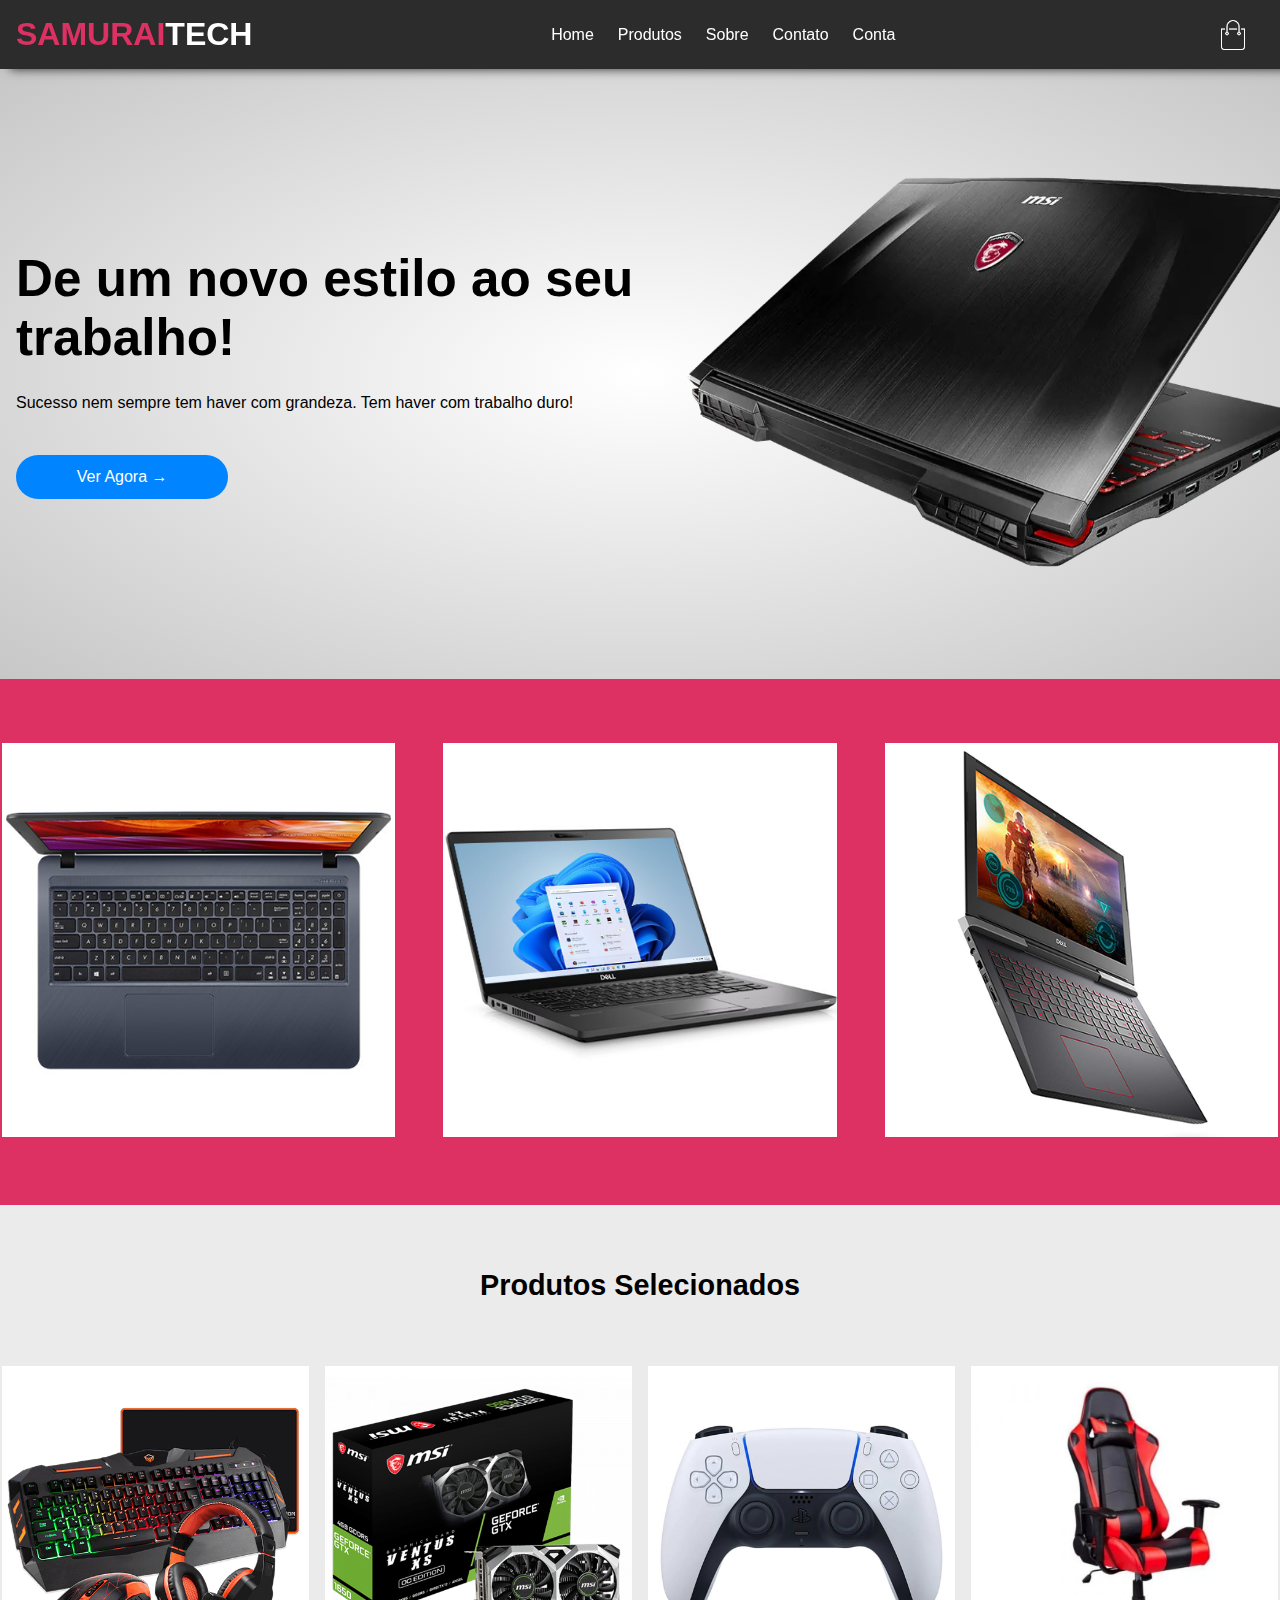
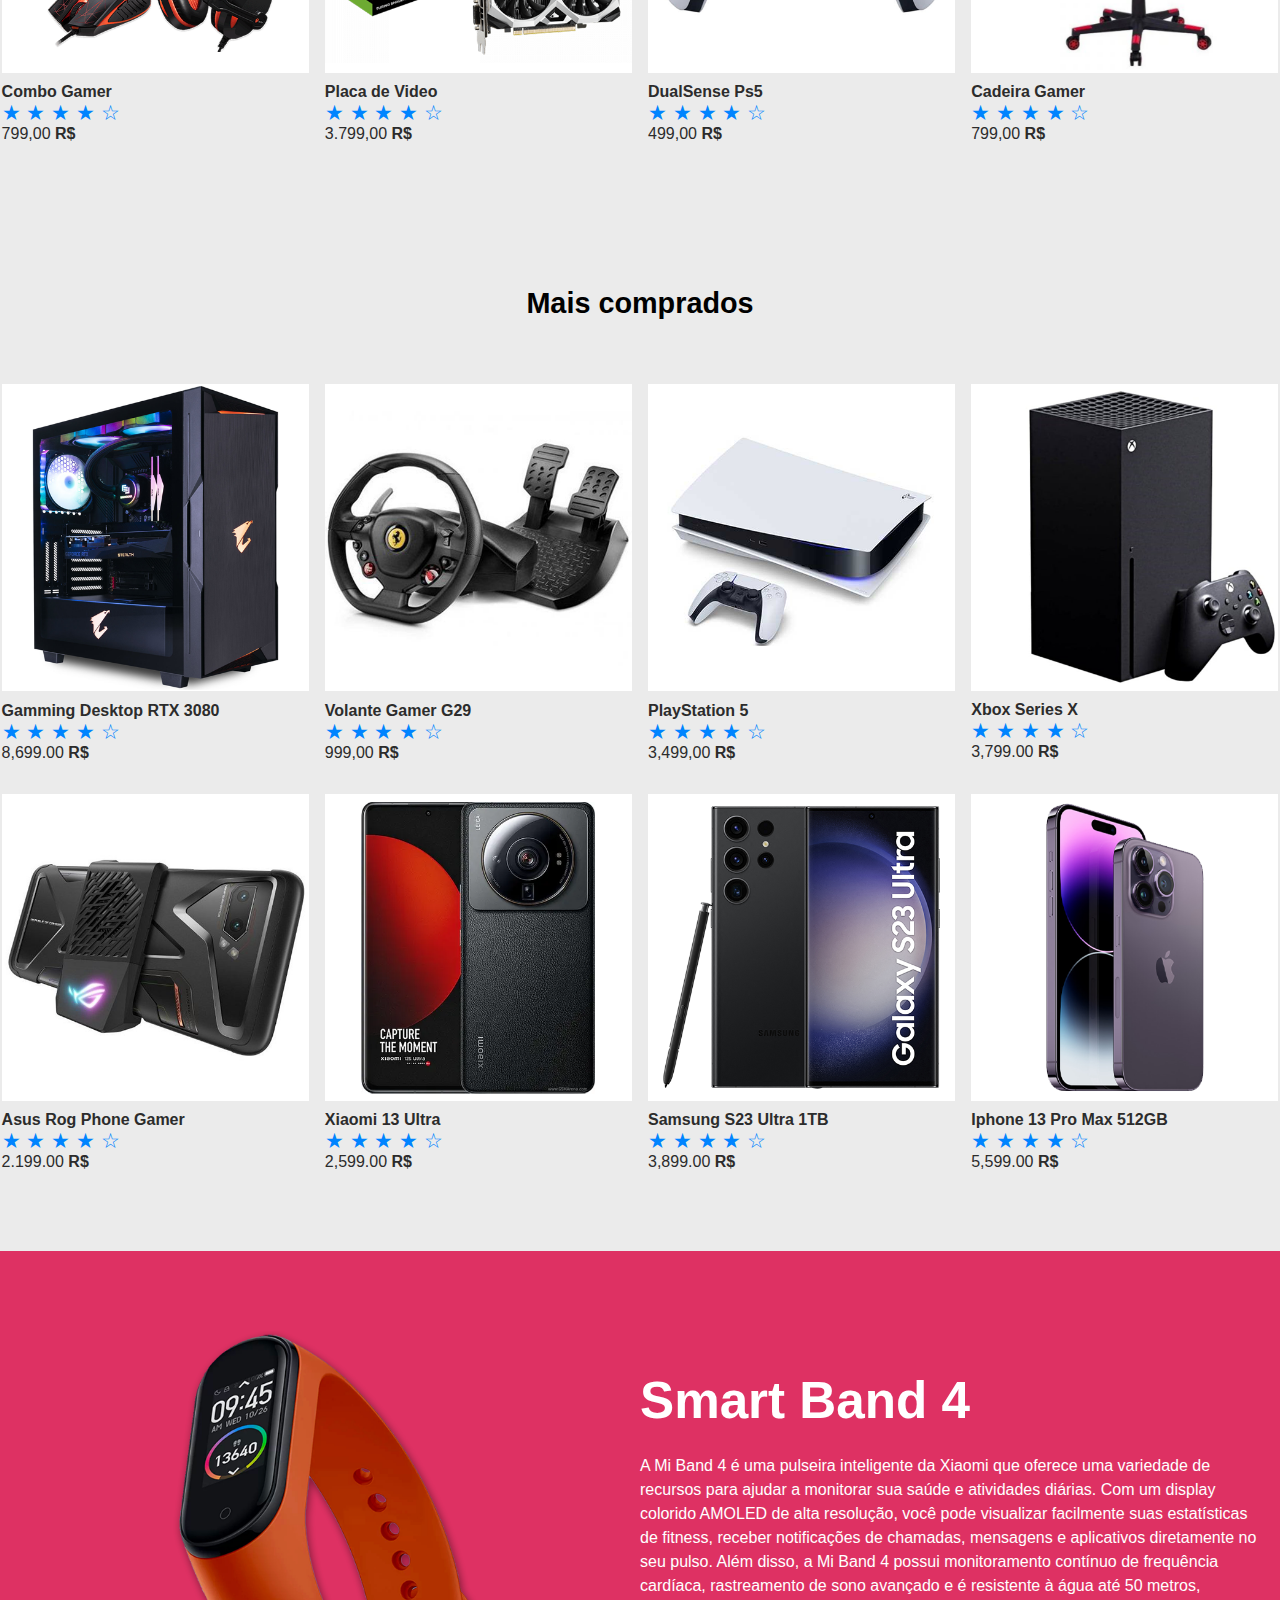
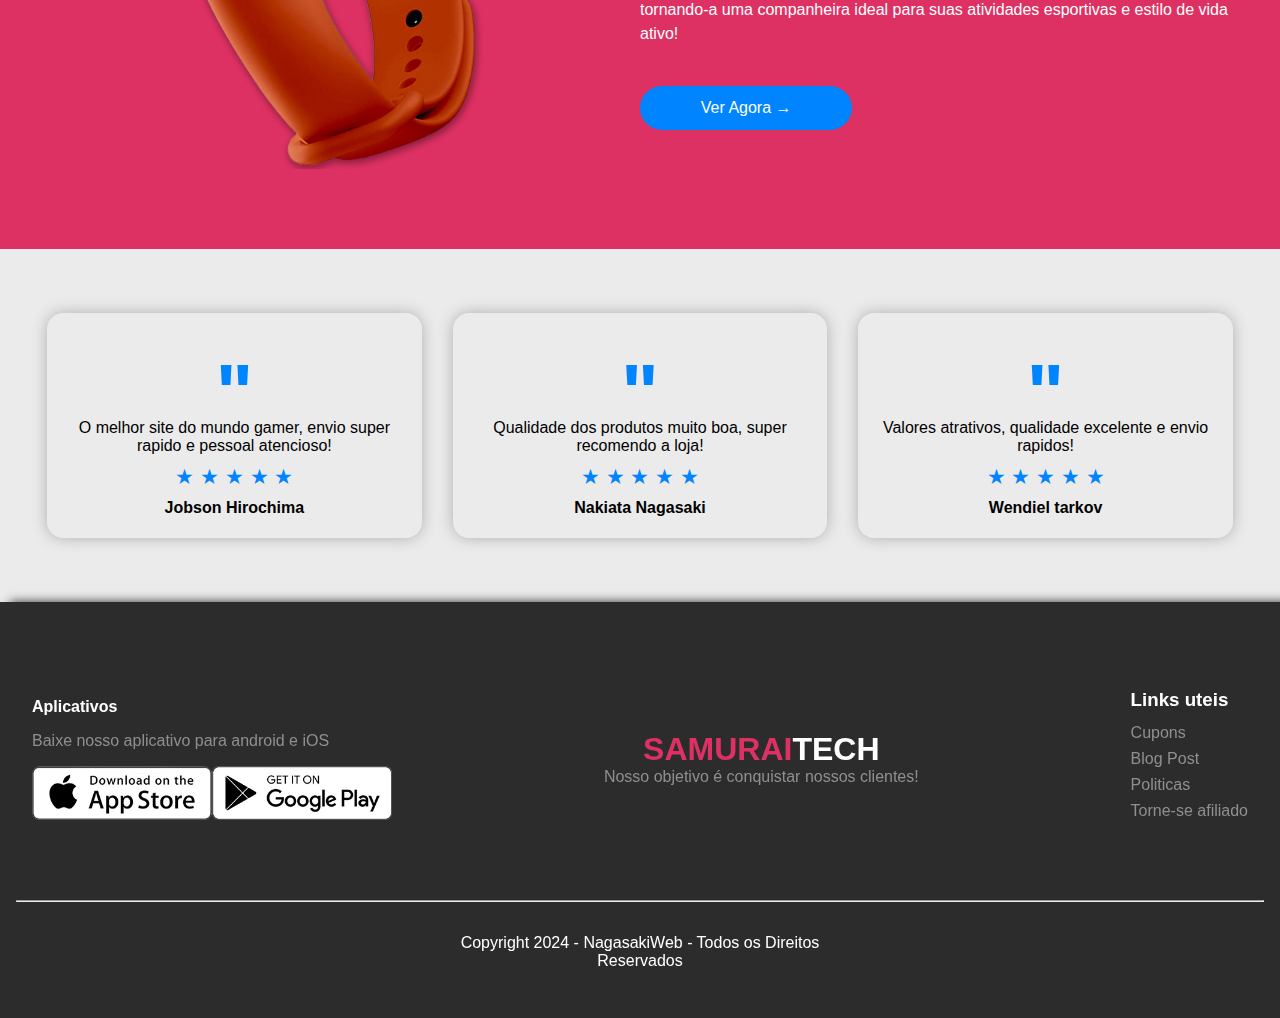
==== index.html @ 25134970 "detalhe dos produtos" ====
<!DOCTYPE html>
<html lang="pt">
<head>
    <meta charset="UTF-8">
    <meta name="viewport" content="width=device-width, initial-scale=1.0">
    <title>Samurai Tech</title>
    <link rel="stylesheet" href="styles/globals.css">
    <style>
        /* Estilo para tornar o link discreto */
        .navbar ul li a {
            text-decoration: none; /* Remove o sublinhado padrão */
            color: inherit; /* Herda a cor do texto do pai */
            cursor: pointer; /* Mudar o cursor para indicar que é clicável */
        }
    </style>
</head>
<body>
    <div class="navbar">
        <div class = "header-inner-content">
            <h1 class = "logo">SAMURAI<span>TECH</span></h1>
            <nav>
                <ul>
                    <li>Home</li>
                    <li>Produtos</li>
                    <li>Sobre</li>
                    <li>Contato</li>
                    <li>Conta</li>
                </ul>
            </nav>
            <div class="nav-icon-container">
                <img src="images/cart.png" />
                <img src="images/menu.png" class="menu-button" />
            </div>
        </div>
    </div>

    <header>
        <div class="header-inner-content">
            <div class="header-botton-side">
                <div class="header-botton-side-left">
                    <h2>De um novo estilo ao seu trabalho!</h2>
                    <p>Sucesso nem sempre tem haver com grandeza. Tem haver com trabalho duro!</p>
                    <a href="detalhes/produto_notbook.html">
                        <button>Ver Agora &#8594;</button>
                    </a>
                </div>
                <div class="header-botton-side-right">
                    <a href="detalhes/produto_notbook.html">
                        <img src="./images/gaming-msi-header.png" alt="">
                    </a>
                </div>
            </div>
        </div>
    </header>

    <!--Conteudo principal-->
    <main>
        <div class="gray-background">
            <div class="page-inner-content">
                <div class="cols cols-3">
                    <a href="detalhes/produto_notbook.html">
                        <img src="/images/products/product-1.png" alt=""/>
                    </a>
                    <a href="detalhes/produto_notbook.html">
                        <img src="/images/products/product-2.png" alt=""/>
                    </a>
                    <a href="detalhes/produto_notbook.html">
                        <img src="/images/products/product-3.png" alt=""/>
                    </a>
                </div>
            </div>
        </div>

        <div>
            <div class="page-inner-content">
                <h3 class="section-title">Produtos Selecionados</h3>
                <div class="subtitle-inderline"></div>
                <div class="cols cols-4">
                    <div class="product">
                        <a href="detalhes/produto_comboGamer.html">
                            <img src="images/products/product-4.png" alt="">
                            <p class="product-name">Combo Gamer</p>
                            <p class="rate">&#9733; &#9733; &#9733; &#9733; &#9734;</p>
                            <p class="product-price">799,00 <span>R$</span></p>
                        </a>
                    </div>
                    <div class="product">
                        <a href="detalhes/produto_placadeVideo.html">
                            <img src="images/products/product-5.png" alt="">
                            <p class="product-name">Placa de Video</p>
                            <p class="rate">&#9733; &#9733; &#9733; &#9733; &#9734;</p>
                            <p class="product-price">3.799,00 <span>R$</span></p>
                        </a>
                    </div>
                    <div class="product">
                        <a href="detalhes/produto_controlePs5.html">
                            <img src="images/products/product-6.png" alt="">
                            <p class="product-name">DualSense Ps5</p>
                            <p class="rate">&#9733; &#9733; &#9733; &#9733; &#9734;</p>
                            <p class="product-price">499,00 <span>R$</span></p>
                        </a>
                    </div>
                    <div class="product">
                        <a href="detalhes/produto_cadeiraGamer.html">
                            <img src="images/products/product-7.png" alt="">
                            <p class="product-name">Cadeira Gamer</p>
                            <p class="rate">&#9733; &#9733; &#9733; &#9733; &#9734;</p>
                            <p class="product-price">799,00 <span>R$</span></p>
                        </a>
                    </div>
                </div>
            </div>
        </div>
        <div class="page-inner-content">
            <h3 class="section-title">Mais comprados</h3>
            <div class="subtitle-inderline"></div>
            <div class="cols cols-4">
                <div class="product">
                    <a href="detalhes/produto_pcGamer.html">
                        <img src="images/products/product-15.png" alt="">
                        <p class="product-name">Gamming Desktop RTX 3080</p>
                        <p class="rate">&#9733; &#9733; &#9733; &#9733; &#9734;</p>
                        <p class="product-price">8,699.00 <span>R$</span></p>
                    </a>
                </div>
                <div class="product">
                    <a href="detalhes/produto_VolanteG29.html">
                        <img src="images/products/product-13.png" alt="">
                        <p class="product-name">Volante Gamer G29 </p>
                        <p class="rate">&#9733; &#9733; &#9733; &#9733; &#9734;</p>
                        <p class="product-price">999,00 <span>R$</span></p>
                    </a>
                </div>
                <div class="product">
                    <a href="detalhes/produto_Ps5.html">
                        <img src="images/products/product-14.png" alt="">
                        <p class="product-name">PlayStation 5</p>
                        <p class="rate">&#9733; &#9733; &#9733; &#9733; &#9734;</p>
                        <p class="product-price">3,499,00 <span>R$</span></p>
                    </a>
                </div>
                <div class="product">
                    <a href="detalhes/produto_Xbox.html">
                        <img src="images/products/product-12.png" alt="">
                        <p class="product-name">Xbox Series X</p>
                        <p class="rate">&#9733; &#9733; &#9733; &#9733; &#9734;</p>
                        <p class="product-price">3,799.00 <span>R$</span></p>
                        </a>
                </div>
                <div class="product">
                    <a href="detalhes/produto_asus.html">
                        <img src="images/products/product-10.png" alt="">
                        <p class="product-name">Asus Rog Phone Gamer</p>
                        <p class="rate">&#9733; &#9733; &#9733; &#9733; &#9734;</p>
                        <p class="product-price">2.199.00 <span>R$</span></p>
                    </a>
                </div>
                <div class="product ">
                    <a href="detalhes/produto_xiaomi.html">
                        <img src="images/products/product-11.png" alt="">
                        <p class="product-name">Xiaomi 13 Ultra</p>
                        <p class="rate">&#9733; &#9733; &#9733; &#9733; &#9734;</p>
                        <p class="product-price">2,599.00 <span>R$</span></p>
                    </a>
                </div>
                <div class="product">
                    <a href="detalhes/produto_S23.html">
                        <img src="images/products/product-9.png" alt="">
                        <p class="product-name">Samsung S23 Ultra 1TB</p>
                        <p class="rate">&#9733; &#9733; &#9733; &#9733; &#9734;</p>
                        <p class="product-price">3,899.00 <span>R$</span></p>
                    </a>
                </div>
                <div class="product">
                    <a href="detalhes/produto_iphone13.html">
                        <img src="images/products/product-8.png" alt="">
                        <p class="product-name">Iphone 13 Pro Max 512GB</p>
                        <p class="rate">&#9733; &#9733; &#9733; &#9733; &#9734;</p>
                        <p class="product-price">5,599.00 <span>R$</span></p>
                    </a>
                </div>
            </div>
        </div>
        <div class="gray-background">
            <div class="header-inner-content">
                <div class="header-botton-side exclusive-container">
                    <div class="header-botton-side-left">
                        <h2>Smart Band 4</h2>
                        <p>A Mi Band 4 é uma pulseira inteligente da Xiaomi que oferece uma variedade de 
                            recursos para ajudar a monitorar sua saúde e atividades diárias. Com um display colorido 
                            AMOLED de alta resolução, você pode visualizar facilmente suas estatísticas de fitness,
                             receber notificações de chamadas, mensagens e aplicativos diretamente no seu pulso. 
                             Além disso, a Mi Band 4 possui monitoramento contínuo de frequência cardíaca, 
                             rastreamento de sono avançado e é resistente à água até 50 metros,
                             tornando-a uma companheira ideal para suas atividades esportivas e estilo de vida ativo!
                        </p>
                        <a href="detalhes/produto_miBand.html">
                            <button>Ver Agora &#8594;</button>
                        </a>
                    </div>
                    <div class="header-botton-side-right">
                        <img src="./images/exclusive.png" alt="">
                    </div>
                </div>
            </div>
        </div>

        <div>
            <div class="page-inner-content">
                <div class="testimonials">
                    <div class="testimonial">
                       <p>"</p> 
                       <p>O melhor site do mundo gamer, envio super rapido e pessoal atencioso!</p>
                       <p class="rate">&#9733; &#9733; &#9733; &#9733; &#9733;</p>
                       <p>Jobson Hirochima</p>
                    </div>
                    <div class="testimonial">
                        <p>"</p> 
                        <p>Qualidade dos produtos muito boa, super recomendo a loja!</p>
                        <p class="rate">&#9733; &#9733; &#9733; &#9733; &#9733;</p>
                        <p>Nakiata Nagasaki</p>
                     </div>
                     <div class="testimonial">
                        <p>"</p> 
                        <p>Valores atrativos, qualidade excelente e envio rapidos!</p>
                        <p class="rate">&#9733; &#9733; &#9733; &#9733; &#9733;</p>
                        <p>Wendiel tarkov</p>
                     </div>
                </div>
            </div>
        </div>
    </main>

    <footer class="navbar">
        <div class="page-inner-content footer-content">
            <div class="donwload-options">
                <p>Aplicativos</p>
                <p>Baixe nosso aplicativo para android e iOS</p>
                <div>
                    <img src="images/app-store.png" alt="">
                    <img src="images/play-store.png" alt="">
                </div>
            </div>
            <div class="logo-footer">
                <h1 class = "logo">SAMURAI<span>TECH</span></h1>
                <p>Nosso objetivo é conquistar nossos clientes!</p>
            </div>
            <div class="links-footer">
                <h3>Links uteis</h3>
                <ul>
                    <li>Cupons</li>
                    <li>Blog Post</li>
                    <li>Politicas</li>
                    <li>Torne-se afiliado</li>
                </ul>
            </div>
        </div>

        <hr class="page-inner-content">
        <div class="page-inner-content copyright">
            <p>Copyright 2024 - NagasakiWeb - Todos os Direitos Reservados </p>
        </div>
    </footer>

    <script>
        const navbar = document.querySelector(".navbar");
        const menuButton = document.querySelector(".menu-button");

        menuButton.addEventListener('click', () => { 
            navbar.classList.toggle("show-menu");
        });
    </script>
</body>
</html>
---- styles/globals.css ----
*{
    box-sizing: border-box;
    padding: 0;
    margin: 0;


}

body{
    font-family: 'Arial';
}

/* HEADER */
.header-inner-content{
    max-width: 1300px;
    margin-left: auto;
    margin-right: auto;

}

.navbar{
        background-color: #2c2c2c;
        padding: 1rem;
        position:  sticky;
        top: 0;
        box-shadow: 10px 0px 10px #2c2c2c;
        z-index: 99;

}

.navbar>div{
    display: flex;
    align-items: center;
    justify-content: space-between;
    position: relative;
}

.logo{
    color: #de3163;
}

.logo span{
    color: white;
}

nav ul {
    display: flex;
    list-style: none;
    align-items: center;

    
}

.nav-icon-container{
    display: flex;
    align-items: center;

}

.nav-icon-container img{
    width: 30px;
    cursor: pointer;

}

.nav-icon-container img:first-child{
    margin-right: 1rem;

}

nav ul li{
    color: white;
    margin-right: 1.5rem;
}

nav ul li:hover{
    transform: translateY(-5px);
    transition: all 0.2s;
    font-weight: bold;
}

.menu-button{
    display: none;
}

header{
    background-image: radial-gradient(#fff, #c7c7c7);
}

.header-botton-side{
    display: flex;
    align-items: center;
    justify-content: center;
    padding: 1rem;
}

.header-botton-side-left{
    height: 100%;
    flex-basis: 50%;
    

}

.header-botton-side-left h2{
    font-size: 3.2rem;
    margin-bottom: 1.5rem;
}

.header-botton-side-left p{
    line-height: 1.5rem;
    margin-bottom: 1.5rem;
}

.header-botton-side-left h4{
            
    text-align: justify;
    padding: 1rem 7rem;
    color: white;
    font-size: 1rem;
    font-weight: 500;
    margin-left: 15rem;
    margin-inline-start: auto;
    
}


.header-botton-side-left button{
    background-color: #0084ff;
    border: none;
    cursor: pointer;
    padding: 0.8rem 3.8rem;
    border-radius: 9999px;
    color: white;
    font-size: 1rem;
    font-weight: 500;
    transition: all 0.3s;
    align-items: center;
    margin-top: 1rem;
}

.header-botton-side-left button:hover{
    background-color: #004c94;
}

.header-botton-side-right{
    flex-basis: 50%;
    display: flex;
    align-items: center;
    justify-content: center;
}

.header-botton-side-right img {
    width: 115%;
    border-radius: 22px;
}

/*Controle de responsividade*/
@media (max-width: 800px){
    .logo{
        font-size: 1.2rem;
    }

    .menu-button{
       display: block; 
    }

    .header-botton-side{
        flex-direction: column;
        text-align: center;
        padding-top: 4rem;
    }

    nav{
        position: absolute;
        background-color: #2c2c2c;
        width: 100%;
        top: 47px;
        display: none;
    }

    .show-menu nav{
        display: block;
    }

    nav ul{
        flex-direction: column;

    }
    nav ul li{
        text-align: center;
        padding: 0.8rem;
        
    }
}

/* HEADER*/

/* CONTEUDO PRINCIPAL */

main{
    background-color: #ebebeb;
}

.gray-background{
    background-color: #de3163;

}

.page-inner-content{
    max-width: 1280px;
    margin: 0 auto;
}

.cols{
    display: grid;
    align-items: center;
    justify-content: space-evenly;
    padding: 4rem 0.1rem;
}

.cols-3{
    grid-template-columns: repeat(3, 1fr);
    gap: 3rem; /* espacamento entre as imagens*/
}

.cols-3 img{
    max-width: 100%;
}

.cols-4 img{
    max-width: 100%;
}

.cols-4 {
    grid-template-columns: repeat(4, 1fr);
    gap: 1rem;
}

.cols>*{
    cursor: pointer;
    transition: all 0.2s;
}

.cols>*:hover{
    transform: translateY(-5px);
}

.section-title{
    text-align: center;
    margin-top: 4rem;
    font-size: 1.8rem;
}

.subtitle-under-line{
    width: 100px;
    height: 5px;
    background: #0084ff;
    border-radius: 9999px;
    margin: 8px auto 0 auto;
}


/* Estilo para tornar o conteúdo dentro de .product clicável */
.product a {
    text-decoration: none; /* Remove o sublinhado padrão */
    color: inherit; /* Herda a cor do texto do pai */
    cursor: pointer; /* Mudar o cursor para indicar que é clicável */
    display: block; /* Transforma o link em um bloco para ocupar todo o espaço disponível */
    width: 100%; /* Garante que o link ocupe toda a largura da .product */
}

.product{
    color: #2c2c2c;
    margin-bottom: 1rem;
    display: flex;
    flex-direction: column;

}

.product-name{
    font-weight: 600;
    margin-top: 0.4rem;
}

.rate{
    color: #0084ff;
    font-size: 1.3rem;
}

.product-price span{
    font-weight: 600;
}

.exclusive-container{
    color: #fff;
    flex-direction: row-reverse ;
    padding: 5rem 1rem;
}

.exclusive-container img{
    max-width: 500px;
}

/**/
@media (max-width: 800px){
    .section-title{
        font-size: 1rem;
    }

    .cols-3{
        grid-template-columns: repeat(1, 1fr);
    }

    .cols-3 img{
        padding: 1rem 6rem;
    }

    .cols-4{
        grid-template-columns: repeat(2, 1fr);
    }

    .product-name, .product-price, .rate{
        max-height: 1rem;
        overflow: hidden;
        font-size: 0.8rem;
    }

    .exclusive-container{
        flex-direction: column-reverse;
    }

    .exclusive-container img{
        margin-bottom: 4rem ;
    }

}

/*estilo comentarios*/

.testimonials{
    display: flex;
    padding: 4rem 1rem;
    justify-content: space-evenly;

}

.testimonial{
    display: flex;
    flex-direction: column;
    align-items: center;
    justify-content: center;
    flex-basis: 30%;
    text-align: center;
    box-shadow: 0 0 15px #afafaf ;
    padding: 1rem;
    border-radius: 1rem;
    cursor: pointer;
    transition: all a.2s;
}

.testimonial:hover{
    transform: translateY(-5px);
}

.testimonial p{
    margin:  5px 0; /*distancia entre os p */
}

.testimonial p:first-child{
    font-weight: bold;
    font-size: 5rem;
    color: #0084ff;
    margin-top: 3rem;
    line-height: 2rem;
}
.testimonial p:last-child{
    font-weight: bold;
}

/*resposividade pagina comentarios*/

@media(max-width: 800px){
    .testimonials{
        flex-direction: column;
    }

    .testimonial{
        margin-bottom: 1.2rem;
    }
}
/*resposividade pagina comentarios*/
/*estilo comentarios*/


/*Pe da pagina*/

.footer-content{
    display: flex;
    align-items: center;
    color: #8f8f8f;
    padding: 4rem 1rem;
    gap: 2rem;
    
}

.donwload-options>*{
    margin: 1rem 0;
}

.donwload-options>p:first-child{
    font-weight: bold;
    color: #fff;
}

.donwload-options>div{
    display: flex;
}

.donwload-options>div img{
    width: 180px;
}

.logo-footer{
    text-align: center;
}

.links-footer h3{
    color: #fff;
    margin-bottom: 0.8rem
}



.links-footer ul{
    list-style: none;
}

.links-footer ul li{
    margin-bottom: 0.5rem;
    cursor: pointer;

}


/*copy*/
.copyright{
    color: #fff;
    padding: 2rem 25rem;
    text-align: center;
    
}
/*copy*/

/*resposivo*/

@media (max-width: 800px){
    .footer-content{
        display: inline;
        font-size: 0.8rem;

    }
    .footer-content>div{
        padding: 1rem; 
    }

    .donwload-options>div{
        display: inline;
    }

    .donwload-options>div img{
        width: 120px;
    }

    .copyright {
        display: flex;
        font-size: 0.8rem;
        padding: 1rem 9rem;

    }

}



/*Estilizando pagina do produto*/

/* Define a cor do texto para branco dentro do container esquerdo */
.header-botton-side-left-details {
    color: white;
}

/* Remove os estilos de lista padrão e margens/padding para o ul dentro do container esquerdo */
.header-botton-side-left-details ul {
    list-style: none;
    padding: 0;
    margin: 0;
}

/* Define o tamanho da fonte e a margem inferior para o h2 dentro do container esquerdo */
.header-botton-side-left-details h2 {
    font-size: 3rem;
    margin-bottom: 1rem;
}

/* Estiliza o container que envolve o botão e o h4 para alinhar centralizadamente e adicionar um gap entre eles */
.button-h4-container-details {
    display: flex;
    align-items: center;
    gap: 1rem;
}

/* Estiliza o botão dentro do container esquerdo */
.header-botton-side-left-details button {
    background-color: #0084ff; /* Cor de fundo azul */
    border: none; /* Remove a borda */
    cursor: pointer; /* Mostra o cursor de ponteiro ao passar sobre o botão */
    padding: 0.8rem 3.8rem; /* Define o espaçamento interno do botão */
    margin-top: 1rem; /* Adiciona uma margem superior */
    border-radius: 9999px; /* Faz as bordas do botão totalmente arredondadas */
    color: white; /* Define a cor do texto para branco */
    font-size: 1rem; /* Define o tamanho da fonte */
    font-weight: 500; /* Define o peso da fonte */
    transition: all 0.3s; /* Adiciona uma transição suave para todas as propriedades */
}

/* Estiliza o botão ao passar o mouse sobre ele */
.header-botton-side-left-details button:hover {
    background-color: #004c94; /* Muda a cor de fundo para um azul mais escuro */
}

/* Estiliza o h4 dentro do container esquerdo */
.header-botton-side-left-details h4 {
    font-size: 1rem; /* Define o tamanho da fonte */
    font-weight: 500; /* Define o peso da fonte */
    margin-top: 1rem; /* Adiciona uma margem superior */
}

/* Estiliza o container direito, centralizando o conteúdo e adicionando uma margem à esquerda */
.header-botton-side-right-details {
    flex: 1; /* Faz o container ocupar todo o espaço disponível */
    display: flex; /* Utiliza flexbox para o layout */
    justify-content: center; /* Centraliza horizontalmente o conteúdo dentro do container */
    align-items: center; /* Centraliza verticalmente o conteúdo dentro do container */
    margin-left: 2rem; /* Adiciona espaço à esquerda da imagem */
}

/* Estiliza o container da imagem, adicionando fundo branco, padding, borda e bordas arredondadas */
.image-container {
    background-color: white; /* Define a cor de fundo para branco */
    padding: 1rem; /* Adiciona espaçamento interno */
    border: 2px solid #ddd; /* Define uma borda sólida de 2px com cor cinza claro */
    border-radius: 22px; /* Faz as bordas arredondadas com raio de 22px */
}

/* Estiliza a imagem dentro do container direito */
.header-botton-side-right-details img {
    width: 150%; /* Define a largura da imagem como 150% do seu container pai */
    border-radius: 5px; /* Faz as bordas da imagem levemente arredondadas */
    display: block; /* Faz a imagem ser exibida como um bloco */
}
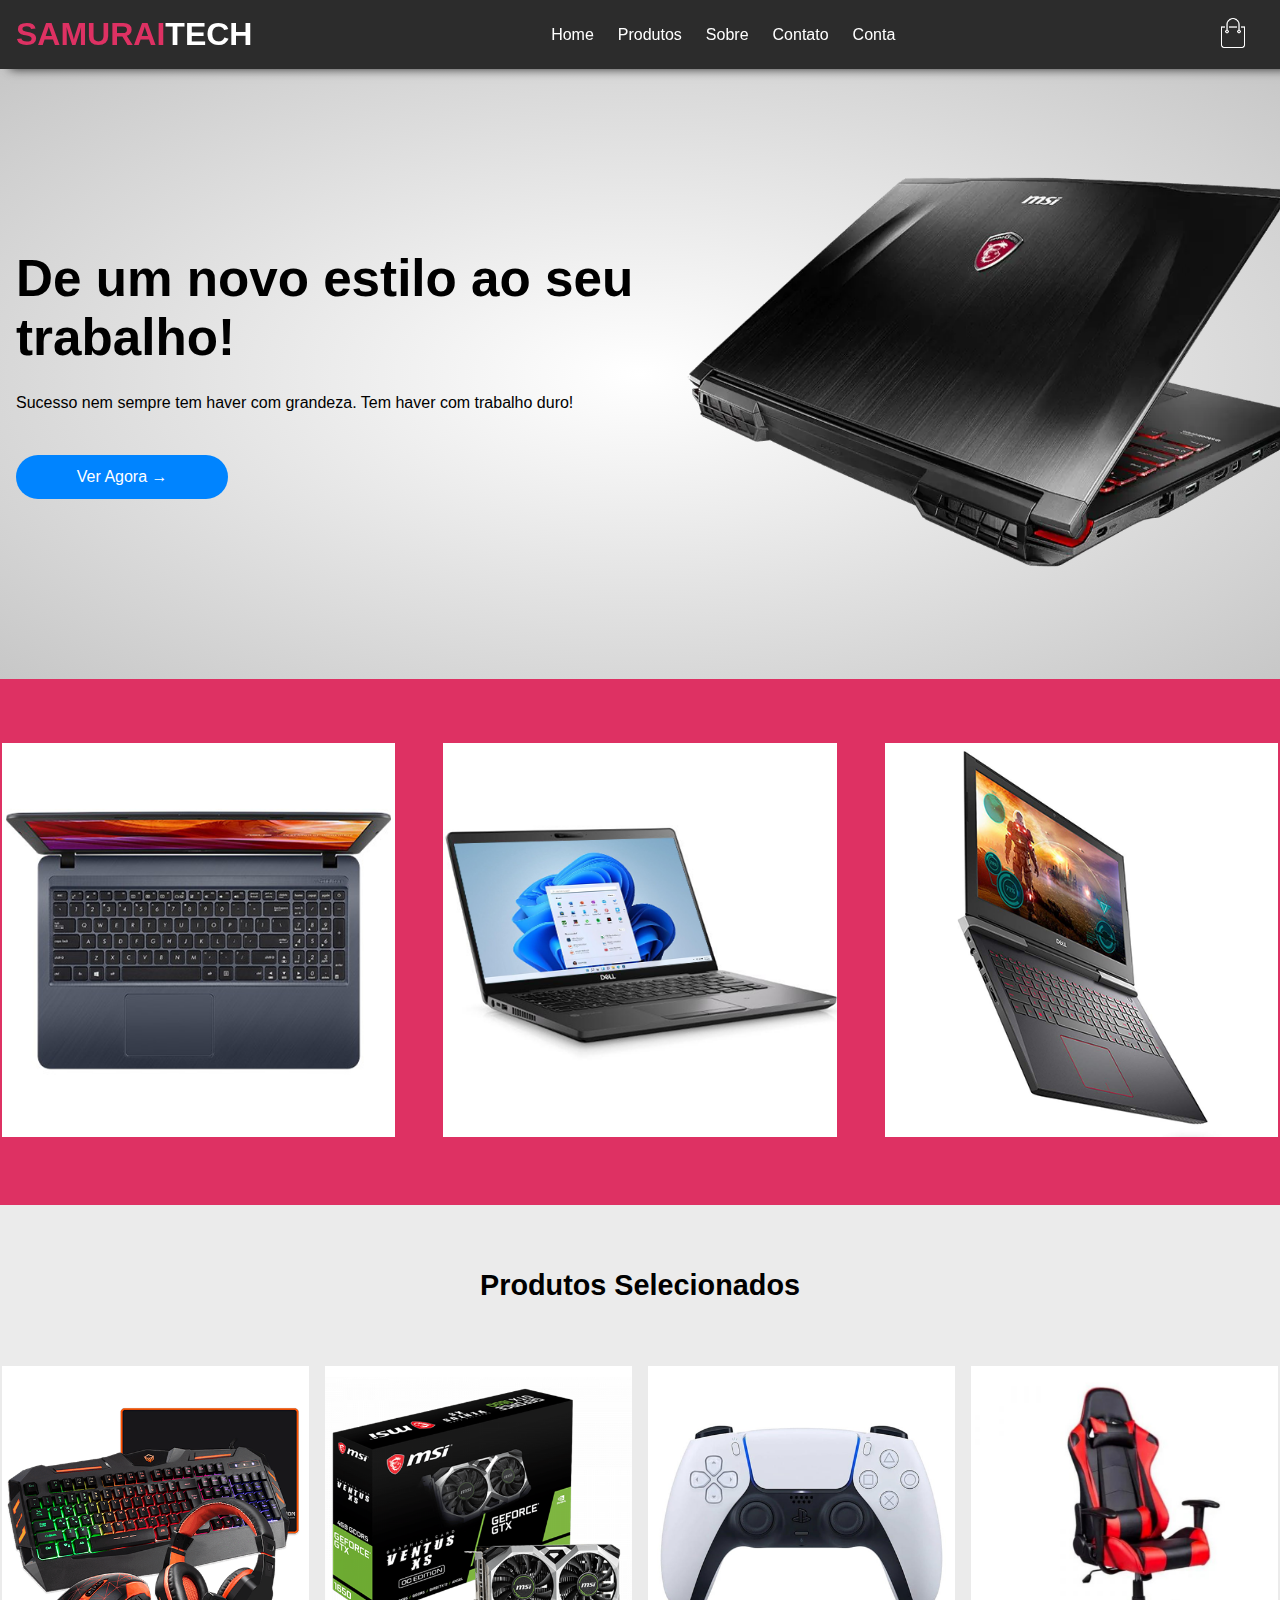
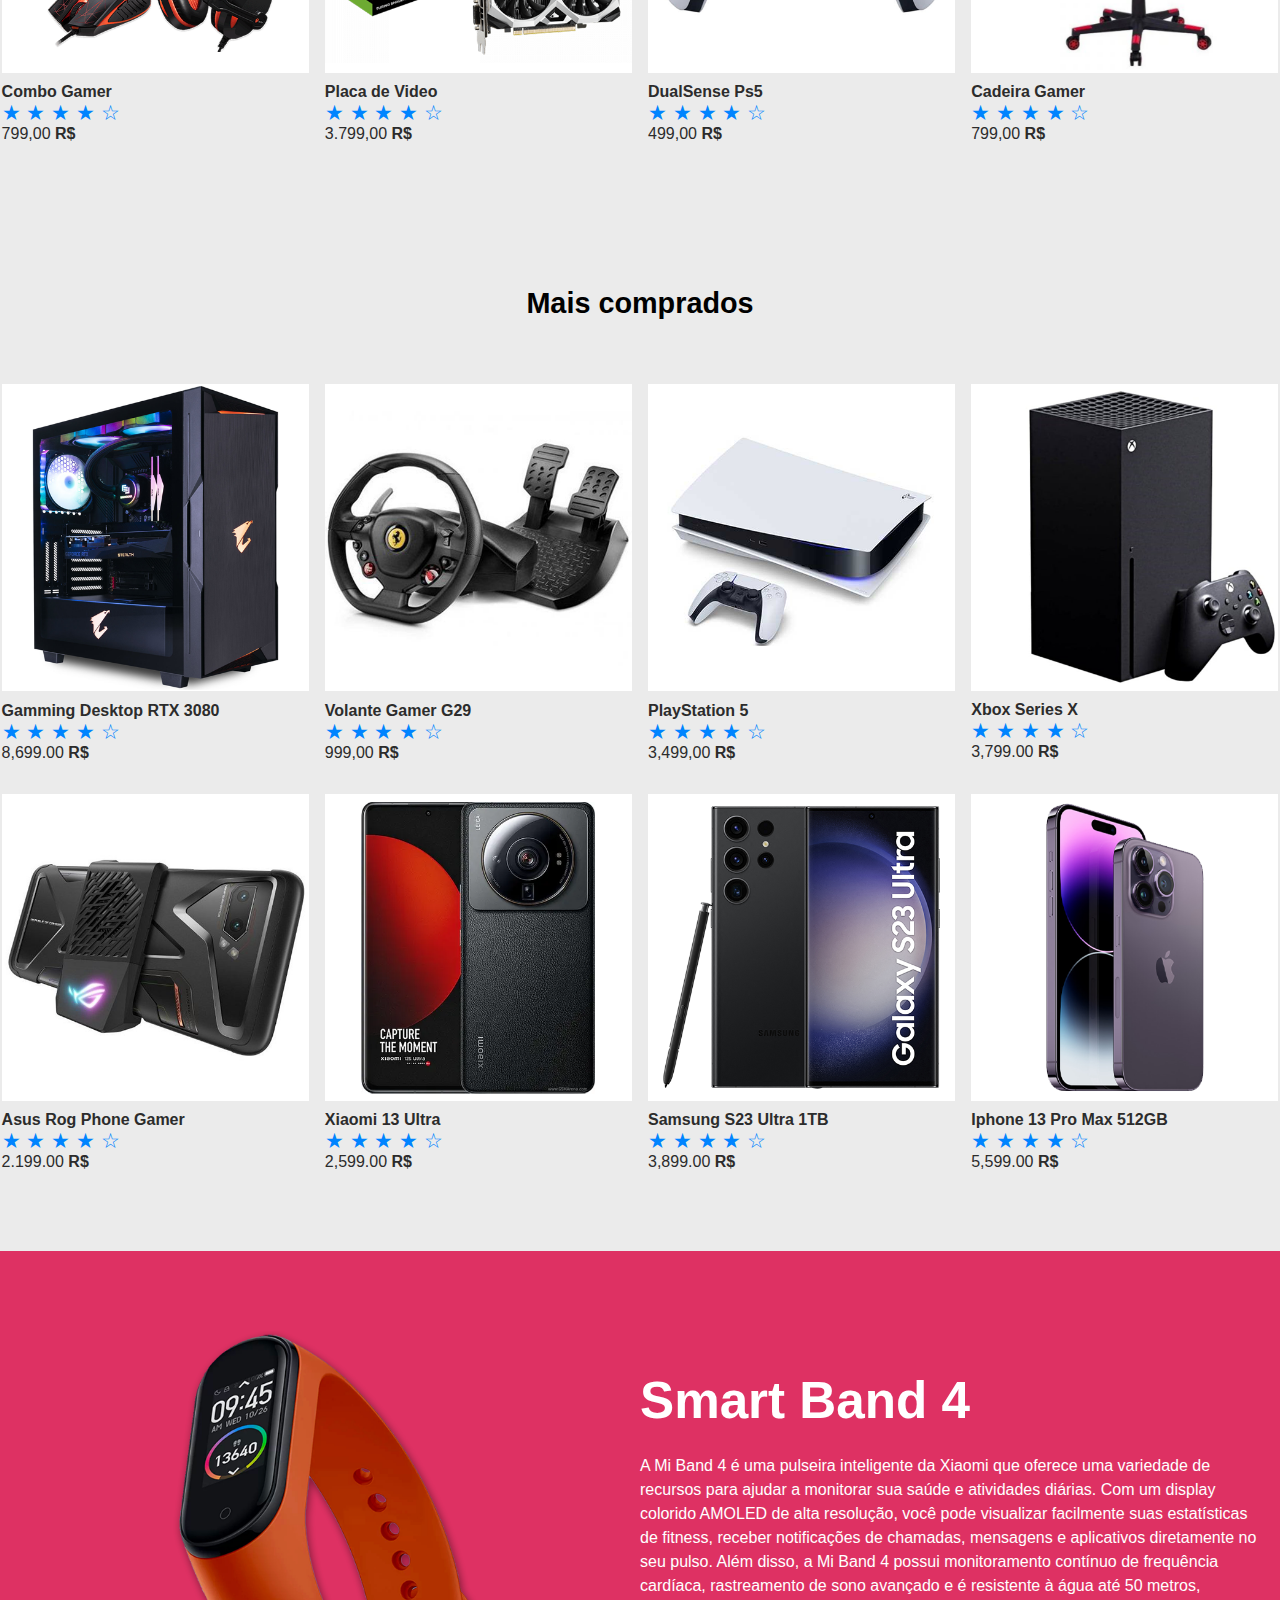
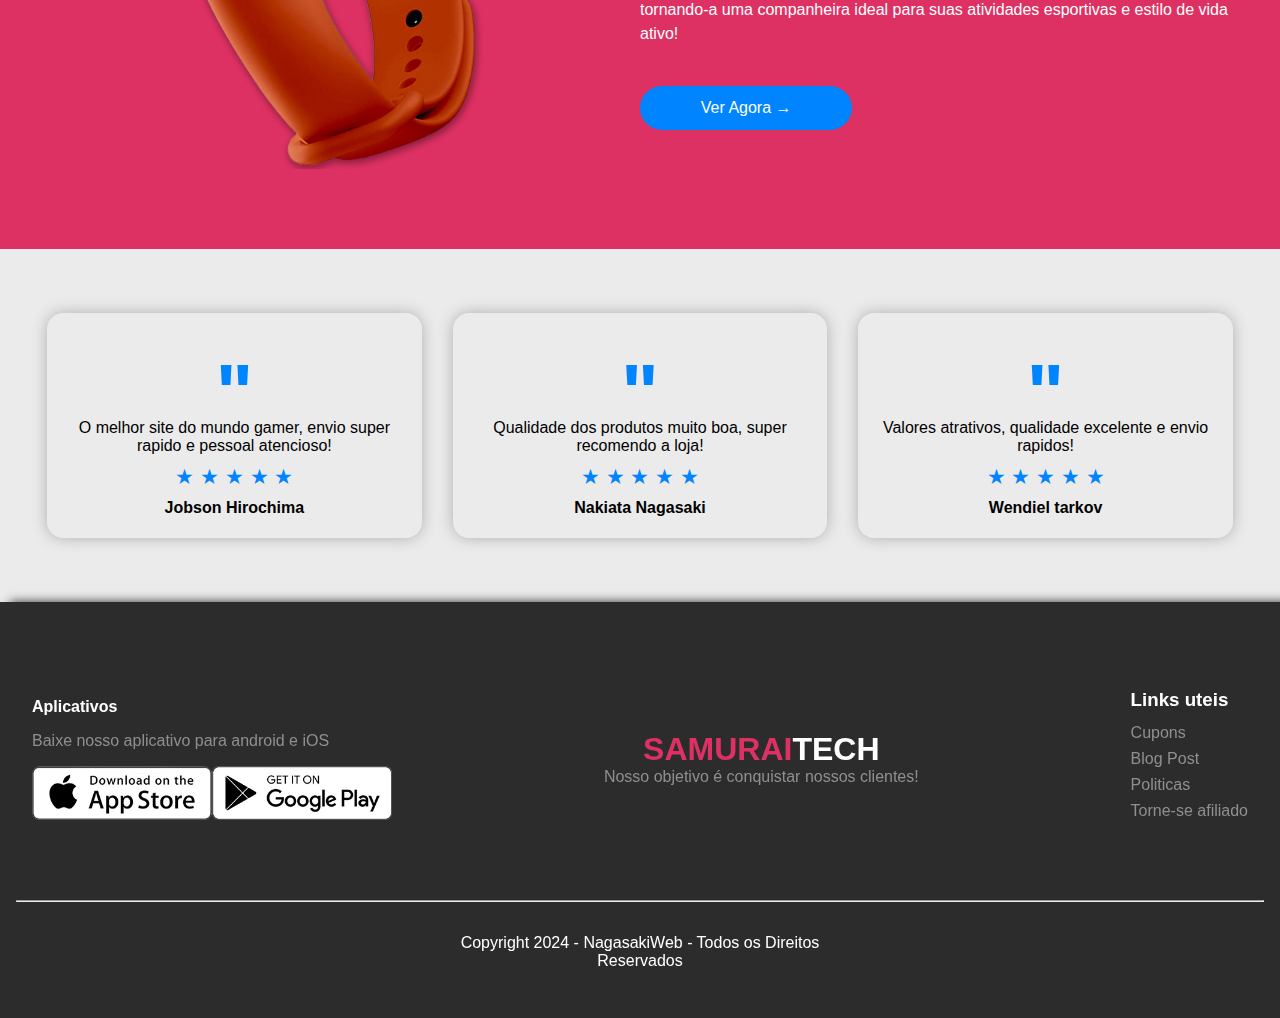
==== commit 44cf2922: "checkout" ====
--- a/index.html
+++ b/index.html
@@ -28,7 +28,9 @@
                 </ul>
             </nav>
             <div class="nav-icon-container">
-                <img src="images/cart.png" />
+                <a href="../pages/checkout.html">
+                    <img src="../images/cart.png" alt="Carrinho de Compras" />
+                </a>
                 <img src="images/menu.png" class="menu-button" />
             </div>
         </div>
--- a/styles/globals.css
+++ b/styles/globals.css
@@ -484,78 +484,117 @@
 
 /*Estilizando pagina do produto*/
 
-/* Define a cor do texto para branco dentro do container esquerdo */
+.header-botton-side-details {
+    display: flex;
+    justify-content: space-between;
+    align-items: center;
+    padding: 1.5rem;
+}
+
 .header-botton-side-left-details {
+    flex: 0.8;
+    margin-right: 1rem;
     color: white;
 }
 
-/* Remove os estilos de lista padrão e margens/padding para o ul dentro do container esquerdo */
 .header-botton-side-left-details ul {
     list-style: none;
     padding: 0;
     margin: 0;
 }
 
-/* Define o tamanho da fonte e a margem inferior para o h2 dentro do container esquerdo */
 .header-botton-side-left-details h2 {
-    font-size: 3rem;
-    margin-bottom: 1rem;
-}
-
-/* Estiliza o container que envolve o botão e o h4 para alinhar centralizadamente e adicionar um gap entre eles */
+    font-size: 2.5rem; /* Tamanho do título ajustado */
+    margin-bottom: 0.5rem;
+}
+
 .button-h4-container-details {
     display: flex;
     align-items: center;
-    gap: 1rem;
-}
-
-/* Estiliza o botão dentro do container esquerdo */
-.header-botton-side-left-details button {
-    background-color: #0084ff; /* Cor de fundo azul */
-    border: none; /* Remove a borda */
-    cursor: pointer; /* Mostra o cursor de ponteiro ao passar sobre o botão */
-    padding: 0.8rem 3.8rem; /* Define o espaçamento interno do botão */
-    margin-top: 1rem; /* Adiciona uma margem superior */
-    border-radius: 9999px; /* Faz as bordas do botão totalmente arredondadas */
-    color: white; /* Define a cor do texto para branco */
-    font-size: 1rem; /* Define o tamanho da fonte */
-    font-weight: 500; /* Define o peso da fonte */
-    transition: all 0.3s; /* Adiciona uma transição suave para todas as propriedades */
-}
-
-/* Estiliza o botão ao passar o mouse sobre ele */
-.header-botton-side-left-details button:hover {
-    background-color: #004c94; /* Muda a cor de fundo para um azul mais escuro */
-}
-
-/* Estiliza o h4 dentro do container esquerdo */
+    gap: 0.5rem; /* Espaçamento entre os itens */
+    margin-top: 1rem;
+}
+
+.button-h4-container-details button {
+    padding: 10px 15px; /* Adicione ou ajuste conforme necessário */
+    background-color: #007bff;
+    color: #fff;
+    border: none;
+    border-radius: 999px;
+    cursor: pointer;
+    font-size: 14px;
+    transition: background-color 0.3s ease;
+}
+
+.button-h4-container-details button:hover {
+    background-color: #0056b3;
+}
+
+/* Estilos do carrinho */
+#cart {
+    position: fixed;  /* Define que o elemento fica fixo na tela, independentemente de rolagem */
+    margin-top: 10px;  /* Margem superior de 10 pixels */
+    top: 50px;  /* Distância do topo da janela do navegador */
+    right: 20px;  /* Distância da direita da janela do navegador */
+    width: 300px;  /* Largura do elemento */
+    background-color: #de3163;  /* Cor de fundo */
+    padding: 10px;  /* Espaçamento interno */
+    display: none;  /* Inicialmente esconde o elemento */
+    color: #fff;  /* Cor do texto */
+    text-align: center;  /* Centraliza o conteúdo horizontalmente */
+}
+
+.cart-item {
+    display: flex;  /* Usa flexbox para layout dos itens */
+    justify-content: space-between;  /* Distribui os itens ao longo do contêiner com espaço entre eles */
+    align-items: center;  /* Centraliza verticalmente os itens */
+    margin-bottom: 10px;  /* Margem inferior de 10 pixels */
+    font-size: larger;  /* Tamanho da fonte maior que o padrão */
+    margin-right: 50px;  /* Margem direita de 50 pixels */
+}
+
+.cart-item button {
+    padding: 5px 15px;  /* Preenchimento interno do botão (5px acima e abaixo, 15px à esquerda e à direita) */
+    background-color: #007bff;  /* Cor de fundo do botão */
+    color: #fff;  /* Cor do texto do botão */
+    border: none;  /* Remove a borda do botão */
+    border-radius: 999px;  /* Borda do botão arredondada (valor alto para um círculo) */
+    cursor: pointer;  /* Mostra o cursor como um ponteiro ao passar sobre o botão */
+    font-size: 14px;  /* Tamanho da fonte do botão */
+    margin-top: 5px;  /* Margem superior de 5 pixels */
+}
+
+
+
+
+
 .header-botton-side-left-details h4 {
-    font-size: 1rem; /* Define o tamanho da fonte */
-    font-weight: 500; /* Define o peso da fonte */
-    margin-top: 1rem; /* Adiciona uma margem superior */
-}
-
-/* Estiliza o container direito, centralizando o conteúdo e adicionando uma margem à esquerda */
+    font-size: 1.2rem;
+    font-weight: 500;
+    margin-top: 0.1rem;
+    margin-left: 5rem; /* Adicione margem à esquerda para separar do botão */
+}
+
+
+
 .header-botton-side-right-details {
-    flex: 1; /* Faz o container ocupar todo o espaço disponível */
-    display: flex; /* Utiliza flexbox para o layout */
-    justify-content: center; /* Centraliza horizontalmente o conteúdo dentro do container */
-    align-items: center; /* Centraliza verticalmente o conteúdo dentro do container */
-    margin-left: 2rem; /* Adiciona espaço à esquerda da imagem */
-}
-
-/* Estiliza o container da imagem, adicionando fundo branco, padding, borda e bordas arredondadas */
+    flex: 1;
+    display: flex;
+    justify-content: center;
+    align-items: center;
+    margin-left: 2rem;
+}
+
 .image-container {
-    background-color: white; /* Define a cor de fundo para branco */
-    padding: 1rem; /* Adiciona espaçamento interno */
-    border: 2px solid #ddd; /* Define uma borda sólida de 2px com cor cinza claro */
-    border-radius: 22px; /* Faz as bordas arredondadas com raio de 22px */
-}
-
-/* Estiliza a imagem dentro do container direito */
+    background-color: white;
+    padding: 1rem;
+    border: 2px solid #ddd;
+    border-radius: 22px;
+}
+
 .header-botton-side-right-details img {
-    width: 150%; /* Define a largura da imagem como 150% do seu container pai */
-    border-radius: 5px; /* Faz as bordas da imagem levemente arredondadas */
-    display: block; /* Faz a imagem ser exibida como um bloco */
-}
-
+    width: 100%; /* Largura da imagem ajustada */
+    max-width: 300px; /* Largura máxima da imagem para manter a proporção */
+    border-radius: 5px;
+    display: block;
+}
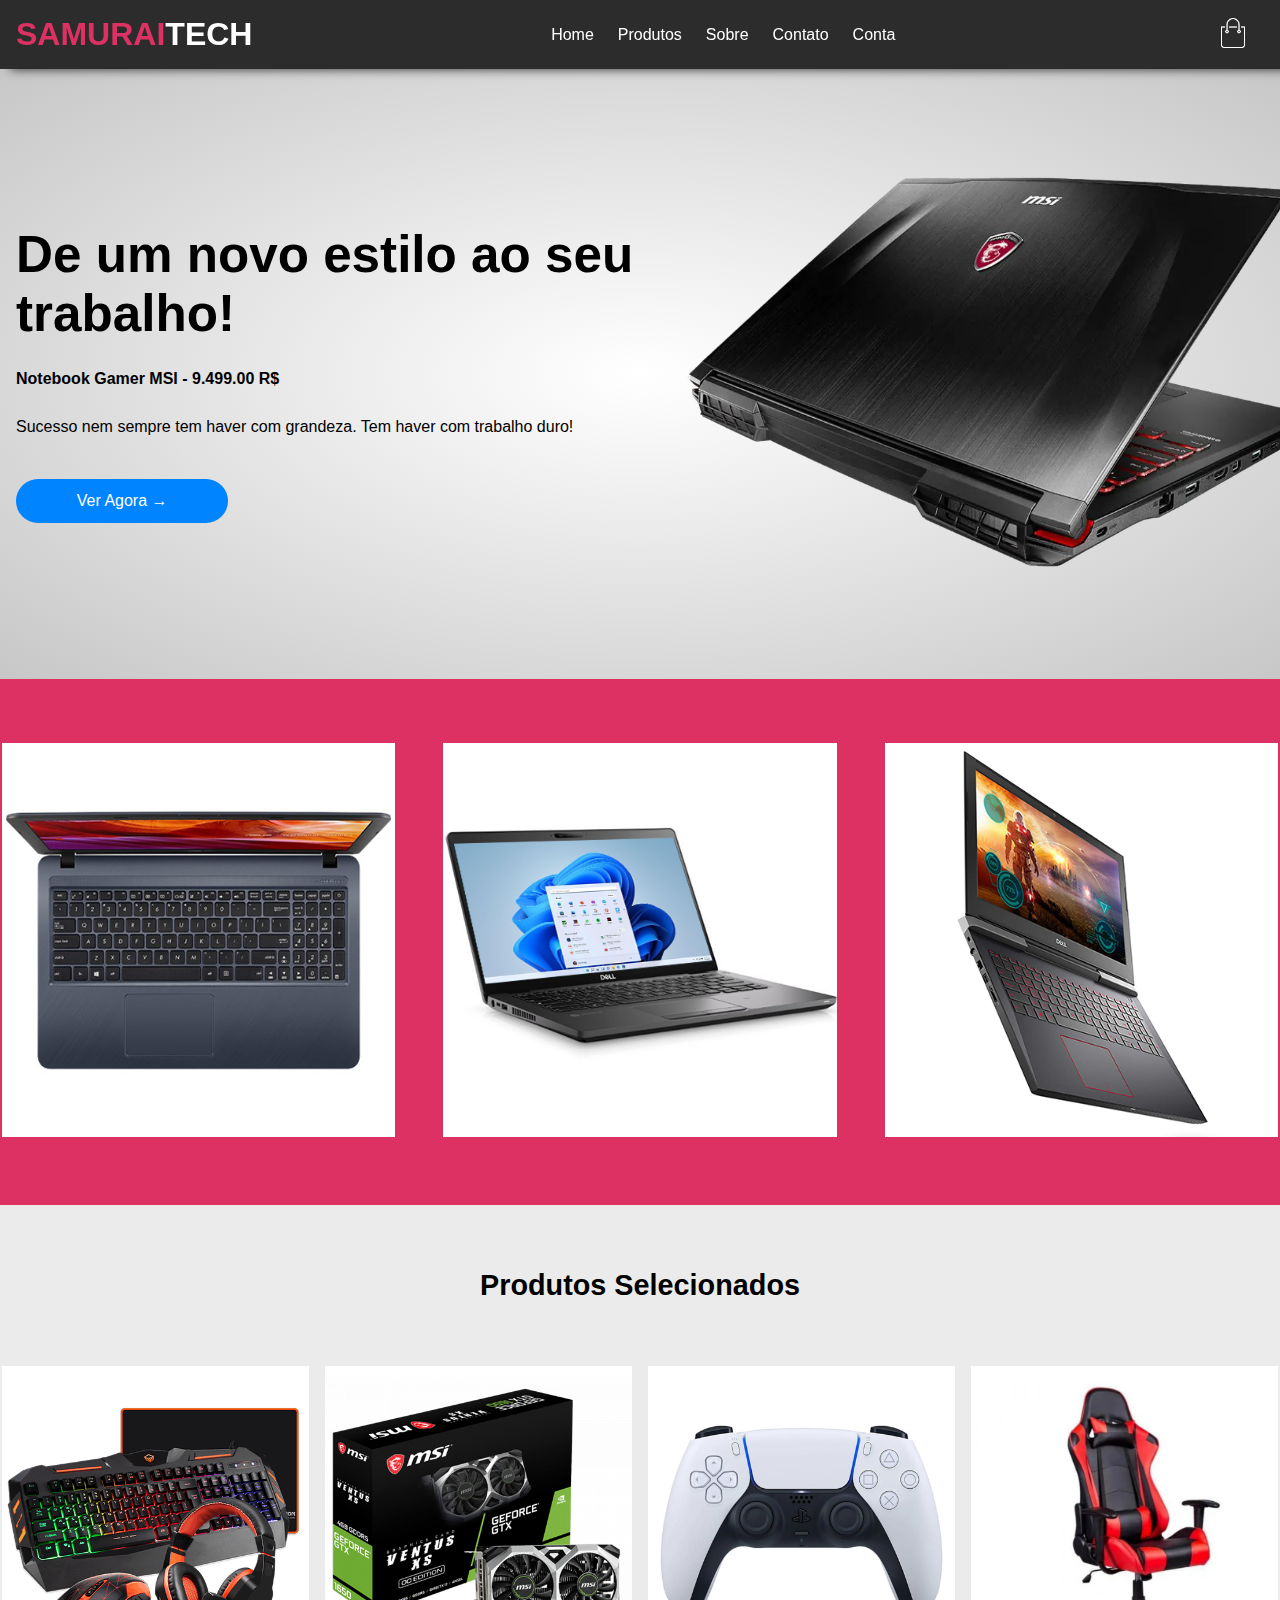
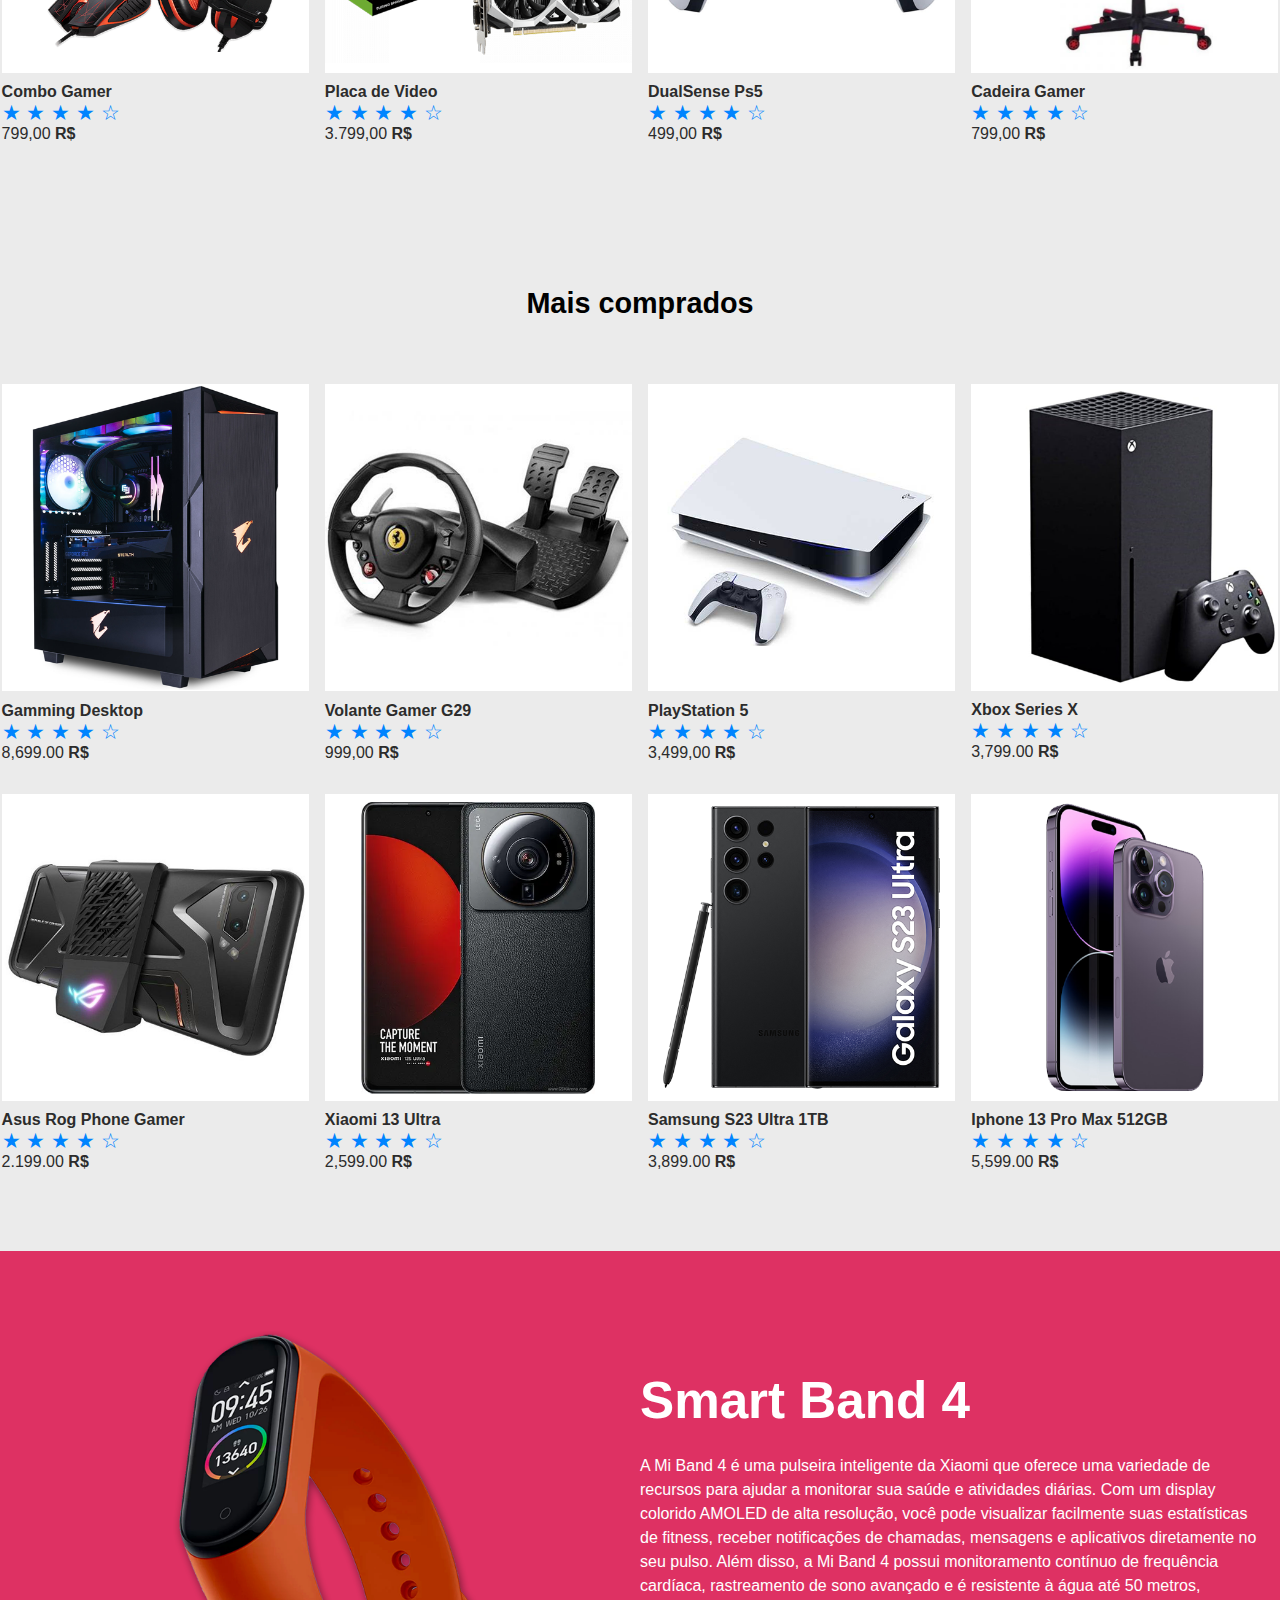
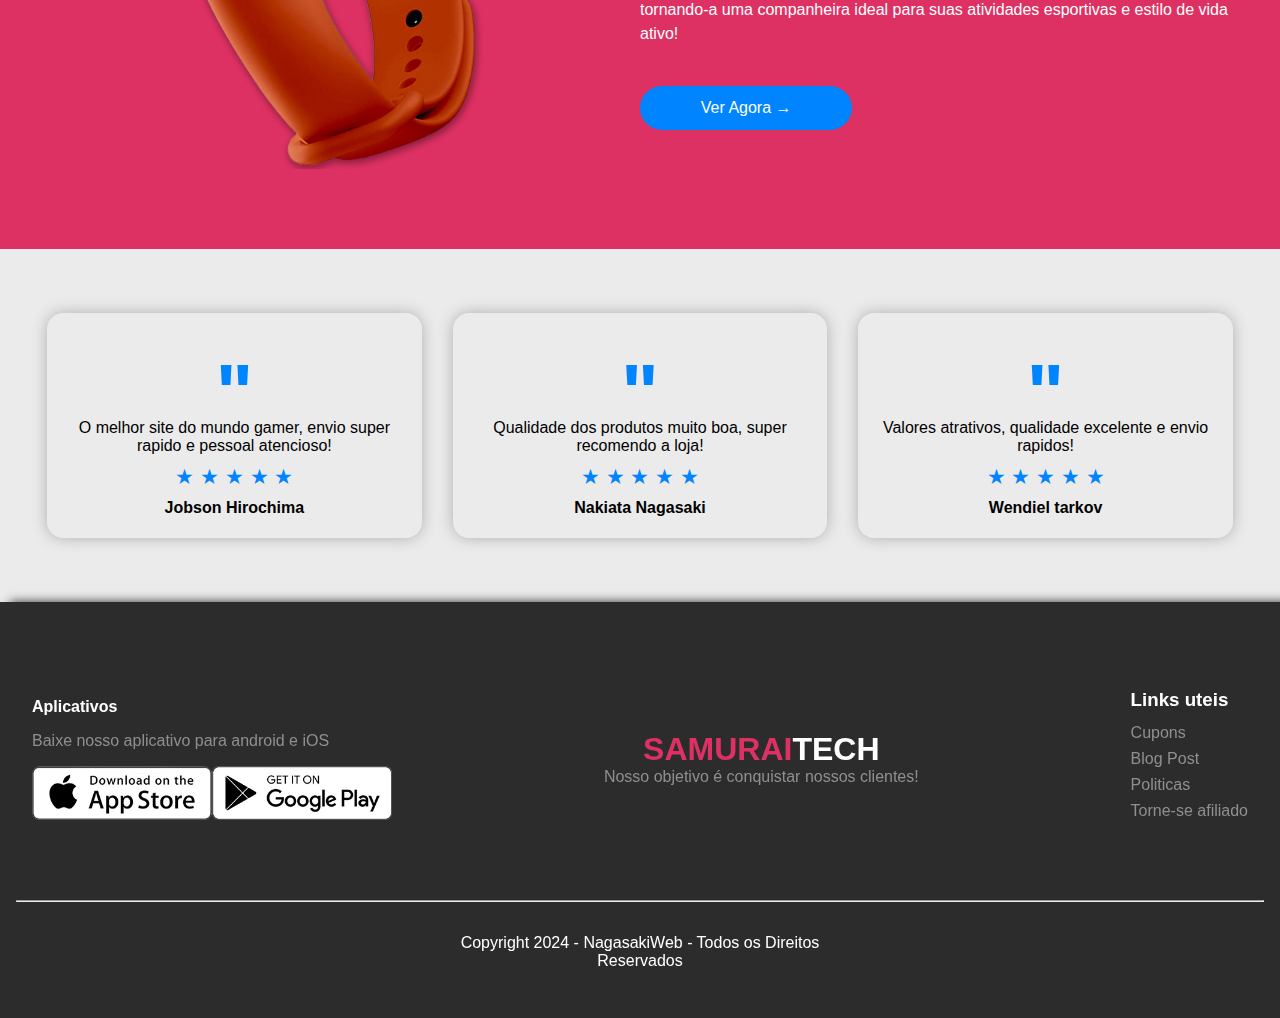
==== commit 3aef07ab: "Arrumando pagina dos produtos" ====
--- a/index.html
+++ b/index.html
@@ -29,7 +29,7 @@
             </nav>
             <div class="nav-icon-container">
                 <a href="../pages/checkout.html">
-                    <img src="../images/cart.png" alt="Carrinho de Compras" />
+                    <img src="images/cart.png" alt="Carrinho de Compras" />
                 </a>
                 <img src="images/menu.png" class="menu-button" />
             </div>
@@ -41,6 +41,7 @@
             <div class="header-botton-side">
                 <div class="header-botton-side-left">
                     <h2>De um novo estilo ao seu trabalho!</h2>
+                    <p class="product-name">Notebook Gamer MSI - 9.499.00 R$</p>
                     <p>Sucesso nem sempre tem haver com grandeza. Tem haver com trabalho duro!</p>
                     <a href="detalhes/produto_notbook.html">
                         <button>Ver Agora &#8594;</button>
@@ -61,13 +62,13 @@
             <div class="page-inner-content">
                 <div class="cols cols-3">
                     <a href="detalhes/produto_notbook.html">
-                        <img src="/images/products/product-1.png" alt=""/>
-                    </a>
-                    <a href="detalhes/produto_notbook.html">
-                        <img src="/images/products/product-2.png" alt=""/>
-                    </a>
-                    <a href="detalhes/produto_notbook.html">
-                        <img src="/images/products/product-3.png" alt=""/>
+                        <img src="images/products/product-1.png" alt=""/>
+                    </a>
+                    <a href="detalhes/produto_notbook.html">
+                        <img src="images/products/product-2.png" alt=""/>
+                    </a>
+                    <a href="detalhes/produto_notbook.html">
+                        <img src="images/products/product-3.png" alt=""/>
                     </a>
                 </div>
             </div>
@@ -120,7 +121,7 @@
                 <div class="product">
                     <a href="detalhes/produto_pcGamer.html">
                         <img src="images/products/product-15.png" alt="">
-                        <p class="product-name">Gamming Desktop RTX 3080</p>
+                        <p class="product-name">Gamming Desktop</p>
                         <p class="rate">&#9733; &#9733; &#9733; &#9733; &#9734;</p>
                         <p class="product-price">8,699.00 <span>R$</span></p>
                     </a>
--- a/styles/globals.css
+++ b/styles/globals.css
@@ -511,34 +511,53 @@
 .button-h4-container-details {
     display: flex;
     align-items: center;
-    gap: 0.5rem; /* Espaçamento entre os itens */
+    gap: 1rem; /* Espaçamento entre os botões */
     margin-top: 1rem;
 }
 
 .button-h4-container-details button {
-    padding: 10px 15px; /* Adicione ou ajuste conforme necessário */
-    background-color: #007bff;
-    color: #fff;
+    background-color: #0084ff;
     border: none;
-    border-radius: 999px;
     cursor: pointer;
-    font-size: 14px;
-    transition: background-color 0.3s ease;
+    padding: 0.2rem 3rem;
+    border-radius: 9999px;
+    color: white;
+    font-size: 1rem;
+    font-weight: 500;
+    transition: all 0.3s;
+    flex: 1; /* Faz os botões crescerem igualmente */
+    height: 55px; /* Define uma altura fixa para ambos os botões */
+    
+    display: flex;
+    justify-content: center; /* Centraliza o texto no botão */
+    align-items: center; /* Centraliza o texto no botão */
 }
 
 .button-h4-container-details button:hover {
     background-color: #0056b3;
 }
+
+.button-h4-container-details h4 {
+    font-size: 1rem;
+    font-weight: normal;
+    color: white;
+    text-align: center;
+    margin-left: 1rem;
+}
+
+
+
+
 
 /* Estilos do carrinho */
 #cart {
     position: fixed;  /* Define que o elemento fica fixo na tela, independentemente de rolagem */
-    margin-top: 10px;  /* Margem superior de 10 pixels */
+    margin-top: 20px;  /* Margem superior de 10 pixels */
     top: 50px;  /* Distância do topo da janela do navegador */
     right: 20px;  /* Distância da direita da janela do navegador */
-    width: 300px;  /* Largura do elemento */
+    width: 430px;  /* Largura do elemento */
     background-color: #de3163;  /* Cor de fundo */
-    padding: 10px;  /* Espaçamento interno */
+    padding: 7px;  /* Espaçamento interno */
     display: none;  /* Inicialmente esconde o elemento */
     color: #fff;  /* Cor do texto */
     text-align: center;  /* Centraliza o conteúdo horizontalmente */
@@ -547,10 +566,10 @@
 .cart-item {
     display: flex;  /* Usa flexbox para layout dos itens */
     justify-content: space-between;  /* Distribui os itens ao longo do contêiner com espaço entre eles */
-    align-items: center;  /* Centraliza verticalmente os itens */
-    margin-bottom: 10px;  /* Margem inferior de 10 pixels */
-    font-size: larger;  /* Tamanho da fonte maior que o padrão */
-    margin-right: 50px;  /* Margem direita de 50 pixels */
+    align-items: baseline;  /* Centraliza verticalmente os itens */
+    margin-bottom: 20px;  /* Margem inferior de 10 pixels */
+    font-size: 14px;  /* Tamanho da fonte maior que o padrão */
+    margin-right: 20px;  /* Margem direita de 50 pixels */
 }
 
 .cart-item button {
@@ -565,9 +584,6 @@
 }
 
 
-
-
-
 .header-botton-side-left-details h4 {
     font-size: 1.2rem;
     font-weight: 500;
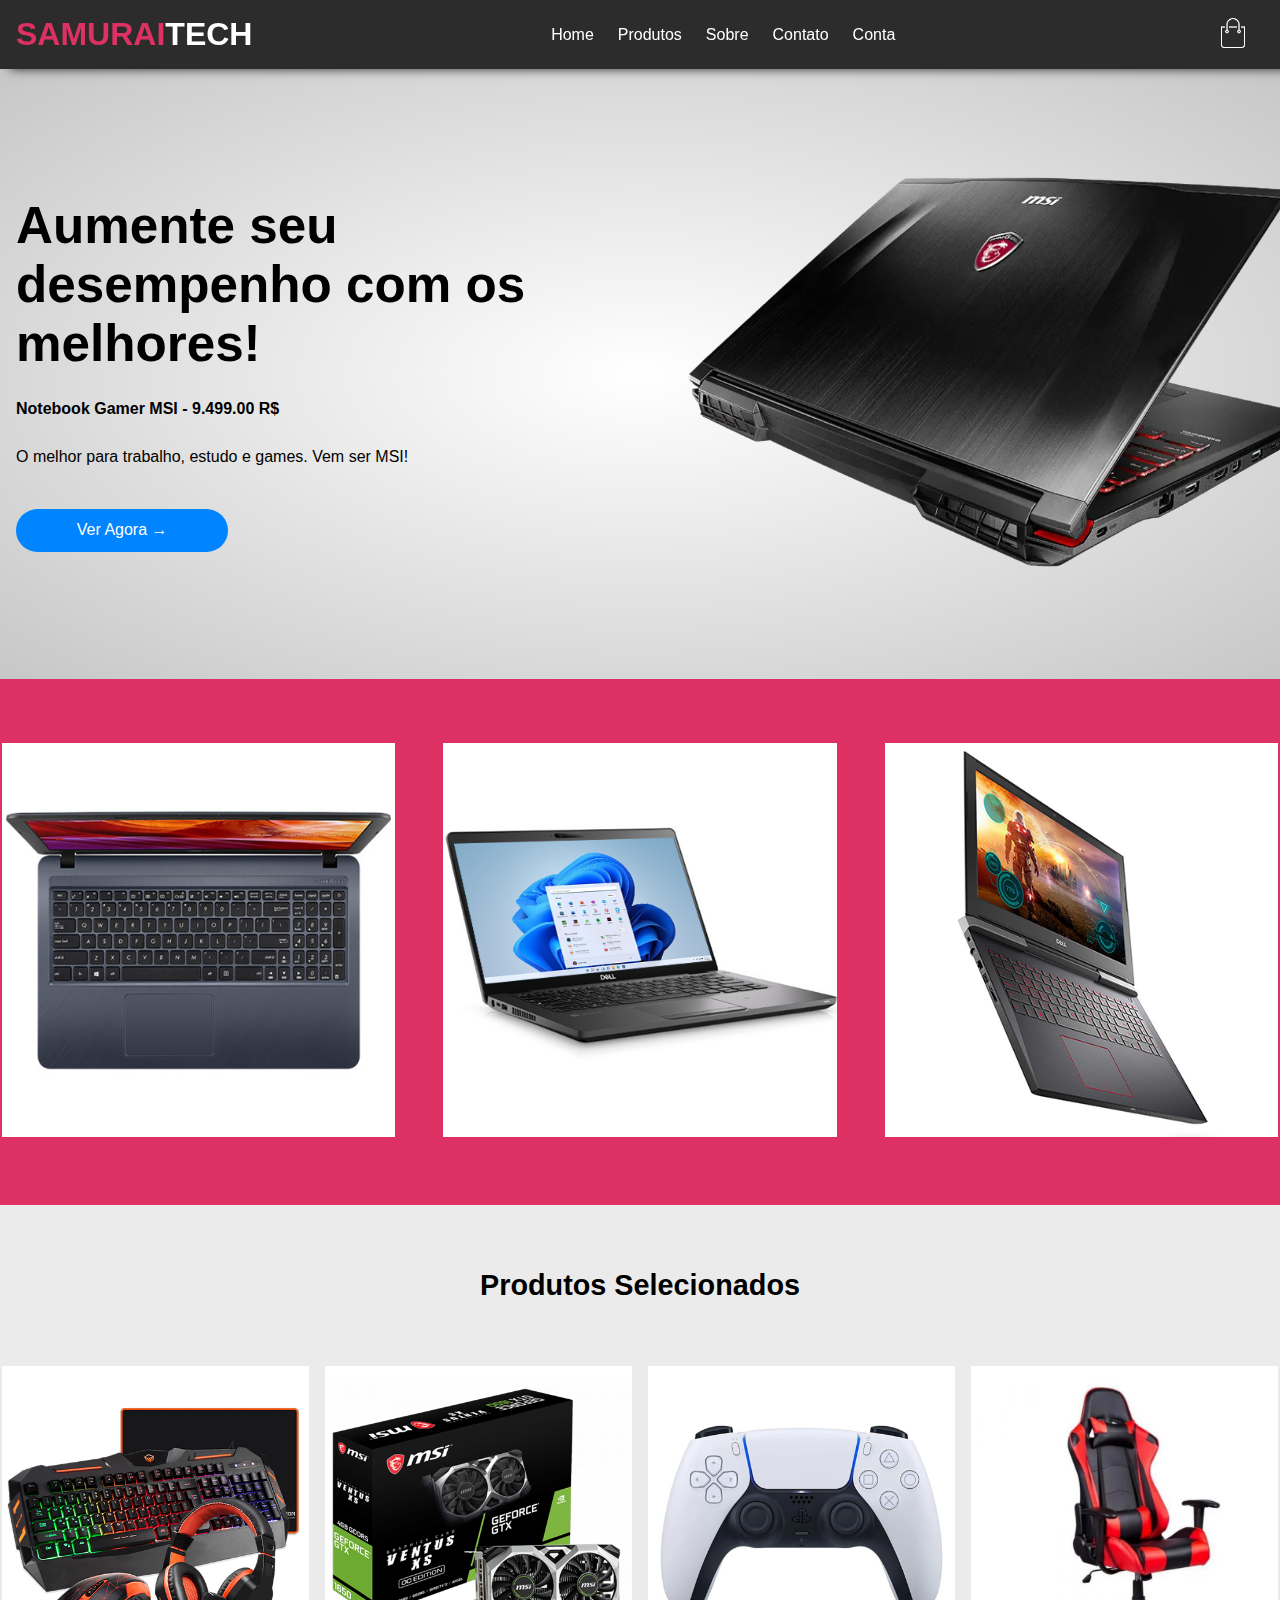
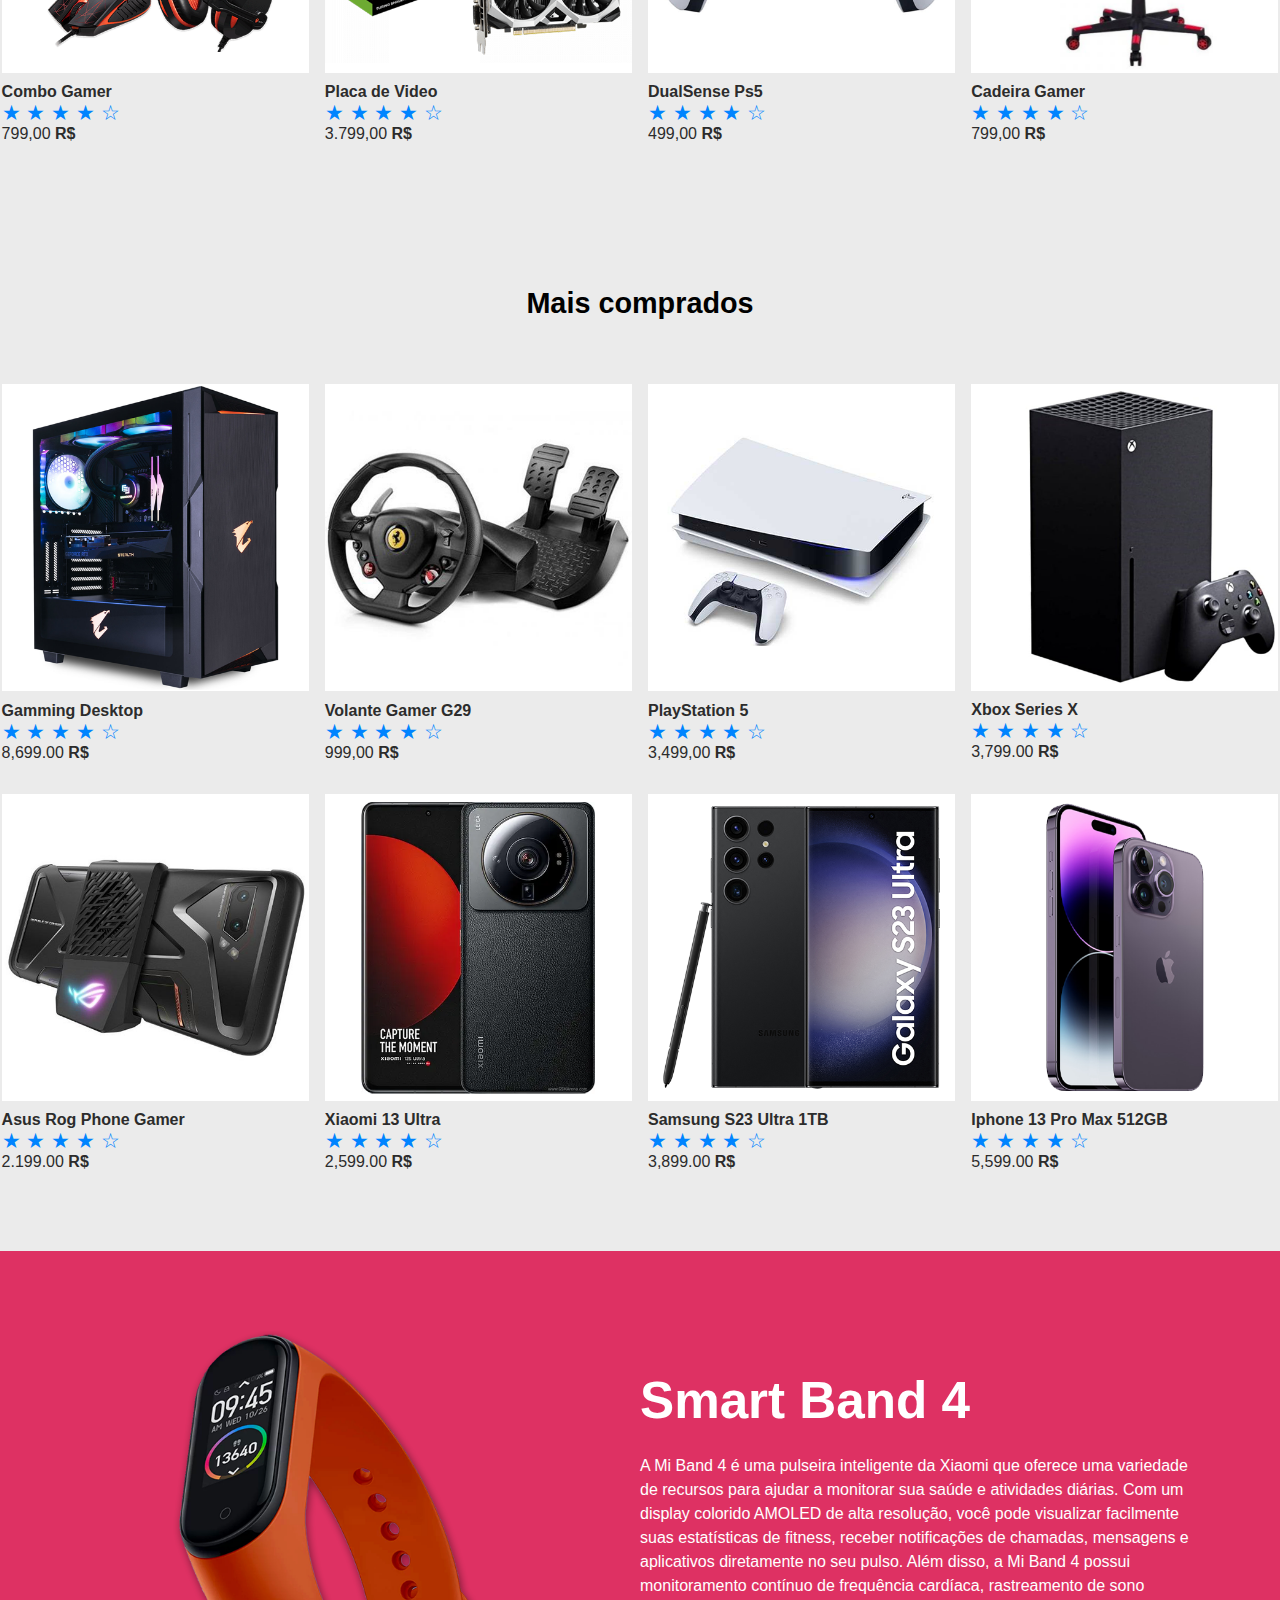
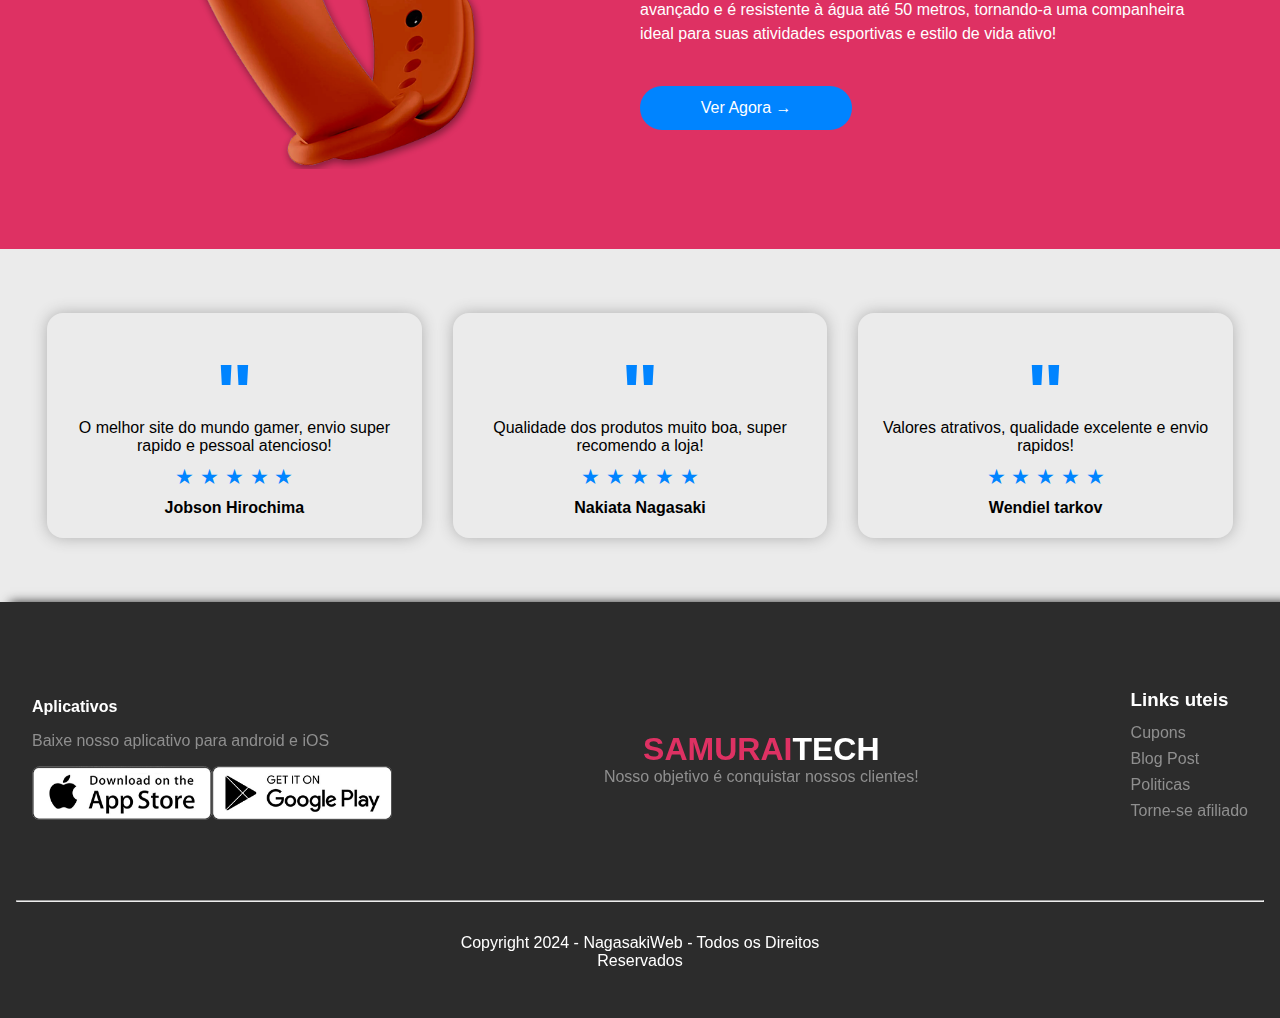
==== commit 15b3e6a1: "correcao css miband" ====
--- a/index.html
+++ b/index.html
@@ -19,16 +19,16 @@
         <div class = "header-inner-content">
             <h1 class = "logo">SAMURAI<span>TECH</span></h1>
             <nav>
-                <ul>
+                <ul id="menu">
                     <li>Home</li>
-                    <li>Produtos</li>
-                    <li>Sobre</li>
-                    <li>Contato</li>
+                    <li class="scroll-to-products">Produtos</li>
+                    <li class="scroll-to-footer">Sobre</li>
+                    <li class="scroll-to-footer">Contato</li>
                     <li>Conta</li>
                 </ul>
             </nav>
             <div class="nav-icon-container">
-                <a href="../pages/checkout.html">
+                <a href="pages/checkout.html">
                     <img src="images/cart.png" alt="Carrinho de Compras" />
                 </a>
                 <img src="images/menu.png" class="menu-button" />
@@ -40,9 +40,9 @@
         <div class="header-inner-content">
             <div class="header-botton-side">
                 <div class="header-botton-side-left">
-                    <h2>De um novo estilo ao seu trabalho!</h2>
+                    <h2>Aumente seu desempenho com os melhores!</h2>
                     <p class="product-name">Notebook Gamer MSI - 9.499.00 R$</p>
-                    <p>Sucesso nem sempre tem haver com grandeza. Tem haver com trabalho duro!</p>
+                    <p>O melhor para trabalho, estudo e games. Vem ser MSI!</p>
                     <a href="detalhes/produto_notbook.html">
                         <button>Ver Agora &#8594;</button>
                     </a>
@@ -75,7 +75,7 @@
         </div>
 
         <div>
-            <div class="page-inner-content">
+            <div class="page-inner-content" class="section" id="products-section">
                 <h3 class="section-title">Produtos Selecionados</h3>
                 <div class="subtitle-inderline"></div>
                 <div class="cols cols-4">
@@ -189,13 +189,20 @@
                 <div class="header-botton-side exclusive-container">
                     <div class="header-botton-side-left">
                         <h2>Smart Band 4</h2>
-                        <p>A Mi Band 4 é uma pulseira inteligente da Xiaomi que oferece uma variedade de 
-                            recursos para ajudar a monitorar sua saúde e atividades diárias. Com um display colorido 
-                            AMOLED de alta resolução, você pode visualizar facilmente suas estatísticas de fitness,
-                             receber notificações de chamadas, mensagens e aplicativos diretamente no seu pulso. 
-                             Além disso, a Mi Band 4 possui monitoramento contínuo de frequência cardíaca, 
-                             rastreamento de sono avançado e é resistente à água até 50 metros,
-                             tornando-a uma companheira ideal para suas atividades esportivas e estilo de vida ativo!
+                        <p>A Mi Band 4 é uma pulseira inteligente da Xiaomi que 
+                            oferece uma variedade de 
+                            recursos para ajudar a monitorar sua saúde e 
+                            atividades diárias. Com um display colorido 
+                            AMOLED de alta resolução, você pode visualizar 
+                            facilmente suas estatísticas de fitness,
+                            receber notificações de chamadas, mensagens e 
+                            aplicativos diretamente no seu pulso. 
+                            Além disso, a Mi Band 4 possui monitoramento 
+                            contínuo de frequência cardíaca, 
+                            rastreamento de sono avançado e é resistente 
+                            à água até 50 metros,
+                            tornando-a uma companheira ideal para suas 
+                            atividades esportivas e estilo de vida ativo!
                         </p>
                         <a href="detalhes/produto_miBand.html">
                             <button>Ver Agora &#8594;</button>
@@ -212,29 +219,29 @@
             <div class="page-inner-content">
                 <div class="testimonials">
                     <div class="testimonial">
-                       <p>"</p> 
-                       <p>O melhor site do mundo gamer, envio super rapido e pessoal atencioso!</p>
-                       <p class="rate">&#9733; &#9733; &#9733; &#9733; &#9733;</p>
-                       <p>Jobson Hirochima</p>
+                        <p>"</p> 
+                        <p>O melhor site do mundo gamer, envio super rapido e pessoal atencioso!</p>
+                        <p class="rate">&#9733; &#9733; &#9733; &#9733; &#9733;</p>
+                        <p>Jobson Hirochima</p>
                     </div>
                     <div class="testimonial">
                         <p>"</p> 
                         <p>Qualidade dos produtos muito boa, super recomendo a loja!</p>
                         <p class="rate">&#9733; &#9733; &#9733; &#9733; &#9733;</p>
                         <p>Nakiata Nagasaki</p>
-                     </div>
-                     <div class="testimonial">
+                    </div>
+                    <div class="testimonial">
                         <p>"</p> 
                         <p>Valores atrativos, qualidade excelente e envio rapidos!</p>
                         <p class="rate">&#9733; &#9733; &#9733; &#9733; &#9733;</p>
                         <p>Wendiel tarkov</p>
-                     </div>
+                    </div>
                 </div>
             </div>
         </div>
     </main>
 
-    <footer class="navbar">
+    <footer class="navbar" id="footer">
         <div class="page-inner-content footer-content">
             <div class="donwload-options">
                 <p>Aplicativos</p>
@@ -266,12 +273,55 @@
     </footer>
 
     <script>
+        document.addEventListener("DOMContentLoaded", function() {
         const navbar = document.querySelector(".navbar");
         const menuButton = document.querySelector(".menu-button");
 
-        menuButton.addEventListener('click', () => { 
-            navbar.classList.toggle("show-menu");
+        if (menuButton) {
+            menuButton.addEventListener('click', () => {
+                navbar.classList.toggle("show-menu");
+            });
+        }
+
+        // Função para rolar até o rodapé
+        function rolarParaRodape() {
+            var footer = document.getElementById("footer");
+            if (footer) {
+                footer.scrollIntoView({ behavior: "smooth" });
+            }
+        }
+
+        // Função para rolar até a seção de produtos
+        function rolarParaProdutos() {
+            var productsSection = document.getElementById("products-section");
+            if (productsSection) {
+                productsSection.scrollIntoView({ behavior: "smooth" });
+            }
+        }
+
+        // Seleciona todos os elementos com a classe 'scroll-to-footer'
+        var scrollElements = document.querySelectorAll(".scroll-to-footer");
+        scrollElements.forEach(function(element) {
+            element.addEventListener("click", function() {
+                console.log("Clique detectado em: " + element.textContent); // Log para verificar
+                rolarParaRodape();
+            });
         });
+
+        // Adiciona evento de clique para o item "Produtos" para rolar até a seção de produtos
+        var produtos = document.querySelector(".scroll-to-products");
+        if (produtos) {
+            console.log("Elemento 'produtos' encontrado.");
+            produtos.addEventListener("click", function() {
+                console.log("Clique em 'Produtos' detectado.");
+                rolarParaProdutos();
+            });
+        } else {
+            console.log("Elemento 'produtos' não encontrado.");
+        }
+    });
+
+
     </script>
 </body>
 </html>
--- a/styles/globals.css
+++ b/styles/globals.css
@@ -12,10 +12,10 @@
 
 /* HEADER */
 .header-inner-content{
-    max-width: 1300px;
+    max-width: auto;
     margin-left: auto;
     margin-right: auto;
-
+    
 }
 
 .navbar{
@@ -25,6 +25,7 @@
         top: 0;
         box-shadow: 10px 0px 10px #2c2c2c;
         z-index: 99;
+        max-width: none;
 
 }
 
@@ -109,6 +110,8 @@
 .header-botton-side-left p{
     line-height: 1.5rem;
     margin-bottom: 1.5rem;
+    margin-right: 4rem;
+    
 }
 
 .header-botton-side-left h4{
@@ -152,6 +155,7 @@
 .header-botton-side-right img {
     width: 115%;
     border-radius: 22px;
+
 }
 
 /*Controle de responsividade*/
@@ -161,7 +165,7 @@
     }
 
     .menu-button{
-       display: block; 
+    display: block; 
     }
 
     .header-botton-side{
@@ -484,6 +488,8 @@
 
 /*Estilizando pagina do produto*/
 
+
+
 .header-botton-side-details {
     display: flex;
     justify-content: space-between;
@@ -498,6 +504,7 @@
 }
 
 .header-botton-side-left-details ul {
+    
     list-style: none;
     padding: 0;
     margin: 0;
@@ -554,22 +561,23 @@
     position: fixed;  /* Define que o elemento fica fixo na tela, independentemente de rolagem */
     margin-top: 20px;  /* Margem superior de 10 pixels */
     top: 50px;  /* Distância do topo da janela do navegador */
-    right: 20px;  /* Distância da direita da janela do navegador */
-    width: 430px;  /* Largura do elemento */
+    right: 10px;  /* Distância da direita da janela do navegador */
+    width: 420px;  /* Largura do elemento */
     background-color: #de3163;  /* Cor de fundo */
     padding: 7px;  /* Espaçamento interno */
     display: none;  /* Inicialmente esconde o elemento */
     color: #fff;  /* Cor do texto */
     text-align: center;  /* Centraliza o conteúdo horizontalmente */
+    
 }
 
 .cart-item {
-    display: flex;  /* Usa flexbox para layout dos itens */
+    display: block;  /* Usa flexbox para layout dos itens */
     justify-content: space-between;  /* Distribui os itens ao longo do contêiner com espaço entre eles */
     align-items: baseline;  /* Centraliza verticalmente os itens */
     margin-bottom: 20px;  /* Margem inferior de 10 pixels */
     font-size: 14px;  /* Tamanho da fonte maior que o padrão */
-    margin-right: 20px;  /* Margem direita de 50 pixels */
+    margin-right: 100px;  /* Margem direita de 50 pixels */
 }
 
 .cart-item button {
